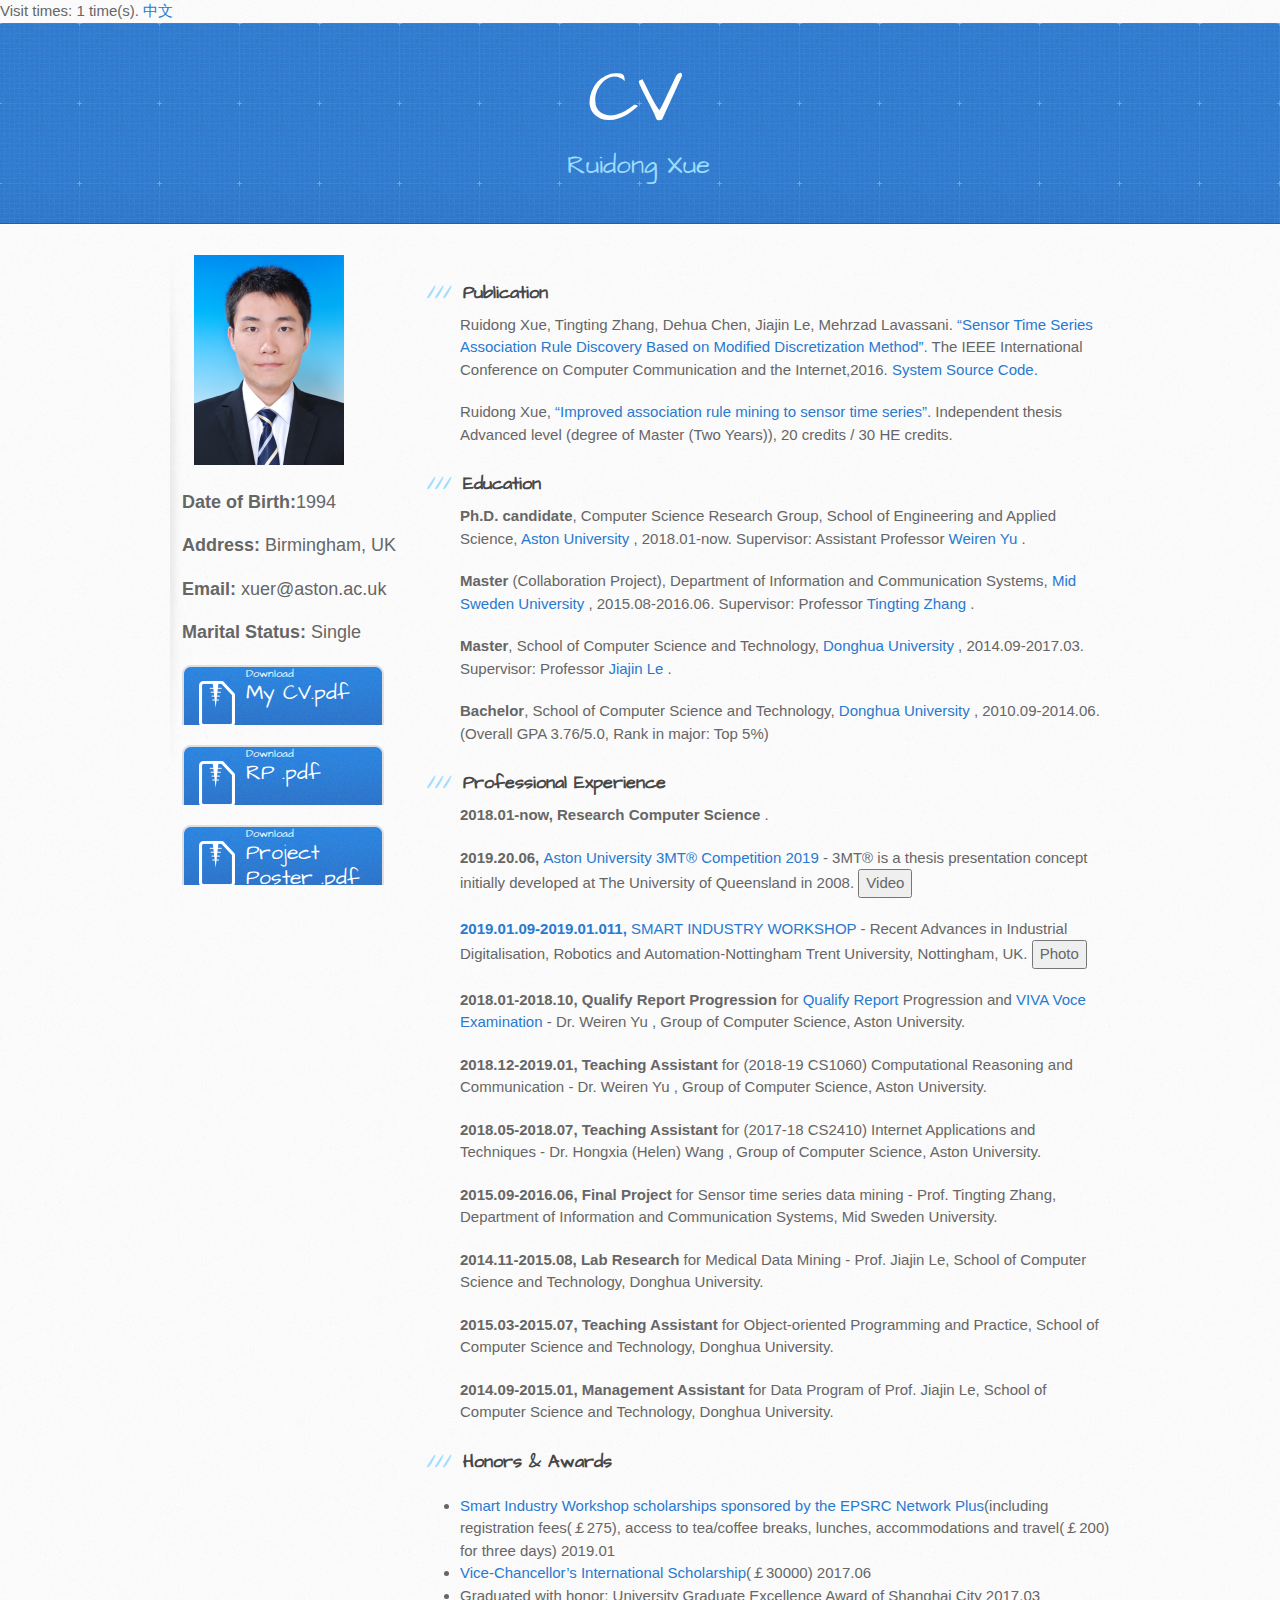
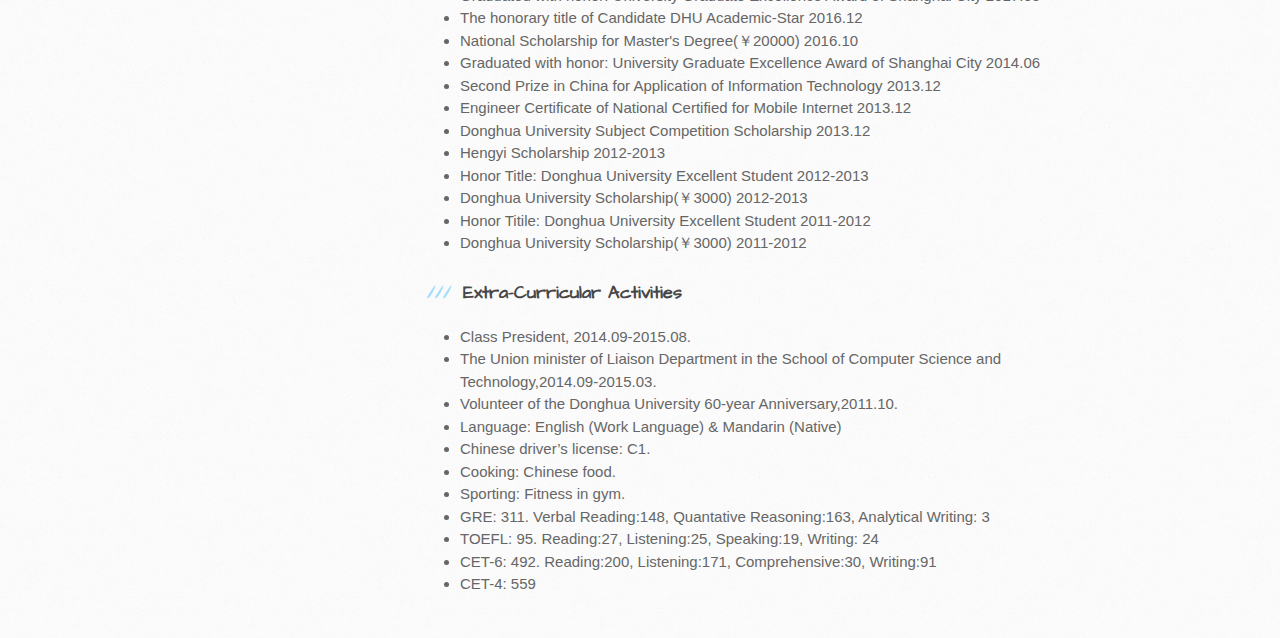
==== index.html @ 1763e983 "debug 3MT video" ====
﻿<!DOCTYPE html>
<html>
<head>
    <!-- Global Site Tag (gtag.js) - Google Analytics -->
    <script async src="https://www.googletagmanager.com/gtag/js?id=UA-127971961-1"></script>
    <script src="https://ajax.googleapis.com/ajax/libs/jquery/3.3.1/jquery.min.js"></script>

    <!--<script>
    $(document).ready(function(){
      $("button").click(function(){
        $("img").toggle(1000);
      });
    });
    </script>-->


    <script type="text/javascript" id="clstr_globe" src="//cdn.clustrmaps.com/globe.js?d=7CEjah7rk0bN7-ol3DjK1krnE-4fGcTrRM-ScFHjw6A"></script>
    <!--<script type="text/javascript" id="clustrmaps" src="//cdn.clustrmaps.com/map_v2.js?d=7CEjah7rk0bN7-ol3DjK1krnE-4fGcTrRM-ScFHjw6A&cl=ffffff&w=a"></script>-->

    <script>
        window.dataLayer = window.dataLayer || [];
        function gtag() { dataLayer.push(arguments); }
        gtag('js', new Date());

        gtag('config', 'UA-127971961-1');
    </script>

    <!-- Google Analytics -->
    <script>
        (function (i, s, o, g, r, a, m) {
            i['GoogleAnalyticsObject'] = r; i[r] = i[r] || function () {
                (i[r].q = i[r].q || []).push(arguments)
            }, i[r].l = 1 * new Date(); a = s.createElement(o),
                m = s.getElementsByTagName(o)[0]; a.async = 1; a.src = g; m.parentNode.insertBefore(a, m)
        })(window, document, 'script', 'https://www.google-analytics.com/analytics.js', 'ga');

        ga('create', 'UA-127971961-1', 'auto');
        ga('send', 'pageview');
    </script>
    <!-- End Google Analytics -->

    <meta charset='utf-8'>
    <meta http-equiv="X-UA-Compatible" content="chrome=1">
    <meta name="viewport"
          content="width=device-width, initial-scale=1, maximum-scale=1">
    <link href='https://fonts.googleapis.com/css?family=Architects+Daughter'
          rel='stylesheet' type='text/css'>
    <link rel="stylesheet" type="text/css" href="stylesheets/stylesheet.css"
          media="screen">
    <link rel="stylesheet" type="text/css"
          href="stylesheets/github-light.css" media="screen">
    <link rel="stylesheet" type="text/css" href="stylesheets/print.css"
          media="print">

    <!--[if lt IE 9]>
        <script src="//html5shiv.googlecode.com/svn/trunk/html5.js"></script>
        <![endif]-->

    <title>Ruidongxue by gite360</title>

</head>


<body>
    <script type="text/javascript">
        if (localStorage.pagecount) { localStorage.pagecount = Number(localStorage.pagecount) + 1; }
        else { localStorage.pagecount = 1; } document.write("Visit times: " + localStorage.pagecount + " time(s).");
    </script>

    <script>
        function myFunction() {
            var x = document.getElementById("myDIV");
            if (x.style.display === "none") {
                x.style.display = "block";
            } else {
                x.style.display = "none";
            }
        }
    </script>

    <script>
        function myFunction1() {
            var x = document.getElementById("myDIV1");
            if (x.style.display === "none") {
                x.style.display = "block";
            } else {
                x.style.display = "none";
            }
        }
    </script>

    <a href="https://gite360.github.io/RuidongXue/cn.html">中文</a>

    <header>
        <div class="inner">
            <h1 align="right">CV&nbsp;</h1>
            <h2 align="right">Ruidong Xue</h2>
            <!-- <a href="https://github.com/gite360/RuidongXue" class="button"><img
                class="img1" src="images/RuidongXue.jpg" art=""></a> -->

        </div>
    </header>

    <div id="content-wrapper">


        <div class="inner clearfix">
            <aside id="sidebar">
                <img class="img1" src="images/Suit170927.jpg" art="">
                <p></p>
                <p></p>
                <p>
                    <b>Date of Birth:</b>1994
                </p>
                <p>
                    <b>Address:</b> Birmingham, UK
                </p>
                <p>
                    <b>Email:</b> xuer@aston.ac.uk
                </p>
                <p>
                    <b>Marital Status:</b> Single
                </p>
                <a href="https://github.com/gite360/RuidongXue/blob/master/images/CV190424.pdf"
                   class="button">
                    <small>Download</small> My CV.pdf
                </a>
                <a href="https://github.com/gite360/RuidongXue/blob/master/images/170428Research Proposal_RuidongXue.pdf"
                   class="button">
                    <small>Download</small> RP .pdf
                </a>
                <a href="https://github.com/gite360/RuidongXue/blob/master/images/Poster_Ruidong Xue6.pdf"
                   class="button">
                    <small>Download</small> Project Poster .pdf
                </a>


                <script type="text/javascript" id="clstr_globe" src="//cdn.clustrmaps.com/globe.js?d=7CEjah7rk0bN7-ol3DjK1krnE-4fGcTrRM-ScFHjw6A"></script>
                <script type="text/javascript" id="clustrmaps" src="//cdn.clustrmaps.com/map_v2.js?d=7CEjah7rk0bN7-ol3DjK1krnE-4fGcTrRM-ScFHjw6A&cl=ffffff&w=a"></script>

            </aside>
            <section id="main-content">
                <h3>
                    <a id="welcome-to-github-pages" class="anchor"
                       href="#welcome-to-github-pages" aria-hidden="true">
                        <span aria-hidden="true" class="octicon octicon-link"></span>
                    </a>Publication
                </h3>

                <p>
                    Ruidong Xue, Tingting Zhang, Dehua Chen, Jiajin Le, Mehrzad
                    Lavassani.<!-- <a href="https://github.com/gite360/RuidongXue/blob/master/images/ICCCI_RuidongXue.pdf"> -->
                    <a href="http://ieeexplore.ieee.org/document/7778907/">
                        “Sensor Time Series Association Rule Discovery Based on Modified
                        Discretization Method”.
                    </a> The IEEE International Conference on
                    Computer Communication and the Internet,2016. <a href="https://github.com/gite360/161005MIUNProject.git">
                        System Source Code.
                    </a>
                </p>

                <p>
                    Ruidong Xue, <!-- <a href="https://github.com/gite360/RuidongXue/blob/master/images/ICCCI_RuidongXue.pdf"> -->
                    <a href="http://miun.diva-portal.org/smash/record.jsf?pid=diva2%3A974561&dswid=5962">
                        “Improved association rule mining to sensor time series”.
                    </a> Independent thesis Advanced level (degree of Master (Two Years)), 20 credits / 30 HE credits.
                </p>

                <h3>
                    <a id="designer-templates" class="anchor"
                       href="#designer-templates" aria-hidden="true">
                        <span aria-hidden="true" class="octicon octicon-link"></span>
                    </a>Education
                </h3>

                <p>
                    <b>Ph.D. candidate</b>,  Computer Science Research Group, School
                    of Engineering and Applied Science, <a href="http://www.aston.ac.uk/">Aston University </a>, 2018.01-now. Supervisor: Assistant Professor<a href="http://www.aston.ac.uk/eas/staff/a-z/dr-weiren-yu/"> Weiren Yu </a>.
                </p>

                <p>
                    <b>Master</b> (Collaboration Project), Department of Information and
                    Communication Systems,<a href="https://www.miun.se/en/"> Mid Sweden University </a>, 2015.08-2016.06. Supervisor: Professor<a href="https://www.miun.se/en/personnel/tingtingzhang/"> Tingting Zhang </a>.
                </p>
                <p>
                    <b>Master</b>, School of Computer Science and Technology, <a href="http://english.dhu.edu.cn/">
                        Donghua
                        University
                    </a>, 2014.09-2017.03. Supervisor: Professor<a href="http://www.dhu.edu.cn/_t1865/e7/c5/c5961a59333/pagem.psp"> Jiajin Le </a>.
                </p>
                <p>
                    <b>Bachelor</b>, School of Computer Science and Technology, <a href="http://english.dhu.edu.cn/">
                        Donghua
                        University
                    </a>, 2010.09-2014.06. (Overall GPA 3.76/5.0, Rank in major:
                    Top 5%)
                </p>

                <h3>
                    <a id="creating-pages-manually" class="anchor"
                       href="#creating-pages-manually" aria-hidden="true">
                        <span aria-hidden="true" class="octicon octicon-link"></span>
                    </a>Professional
                    Experience
                </h3>

                <p>
                    <b>2018.01-now, Research Computer Science</b> .
                    <!--<li>&nbsp;&nbsp;&nbsp;&nbsp;Temporal association rule mining to
                    time series.</li>  -->
                </p>

                <p>
                    <b>2019.20.06, <a href="https://www2.aston.ac.uk/study/postgraduate/research-programmes/three-minute-thesis/index">Aston University 3MT® Competition 2019</a></b> - 3MT® is a thesis presentation concept initially developed at The University of Queensland in 2008. <button onclick="myFunction1()">Video</button>
                    <div id="myDIV1" , style="display:none;">
                        <a href=https://youtu.be/5wL4O994VR0">
                    </div>
                    <!-- <li>&nbsp;&nbsp;&nbsp;&nbsp;Data mining to the examination and
                    diagnostic testing data.</li> -->
                </p>

                <p>
                    <b>2019.01.09-2019.01.011, <a href="http://smartindustry4.uk/">SMART INDUSTRY WORKSHOP</a></b> - Recent Advances in Industrial Digitalisation, Robotics and Automation-Nottingham Trent University, Nottingham, UK. <button onclick="myFunction()">Photo</button>
                    <div id="myDIV" , style="display:none;">
                        <img id="SmartIndustry" src="images/Workshop190109.jpg" alt="None picture">
                        <img id="Trent" src="images/Trent.jpg" alt="None picture">
                    </div>
                    <!-- <li>&nbsp;&nbsp;&nbsp;&nbsp;Data mining to the examination and
                    diagnostic testing data.</li> -->
                </p>

                <p>
                    <b>2018.01-2018.10, Qualify Report Progression</b> for <a href="https://github.com/gite360/RuidongXue/blob/master/images/180706LiteratureReview.pdf">Qualify Report</a> Progression and <a href="https://github.com/gite360/RuidongXue/blob/master/images/181016QR.pdf">VIVA Voce Examination</a> - Dr. Weiren Yu
                    , Group of Computer Science, Aston University.
                    <!-- <li>&nbsp;&nbsp;&nbsp;&nbsp;Data mining to the examination and
                    diagnostic testing data.</li> -->
                </p>

                <p>
                    <b>2018.12-2019.01, Teaching Assistant</b> for (2018-19 CS1060) Computational Reasoning and Communication - Dr. Weiren Yu
                    , Group of Computer Science, Aston University.
                    <!-- <li>&nbsp;&nbsp;&nbsp;&nbsp;Data mining to the examination and
                    diagnostic testing data.</li> -->
                </p>

                <p>
                    <b>2018.05-2018.07, Teaching Assistant</b> for (2017-18 CS2410) Internet Applications and Techniques - Dr. Hongxia (Helen) Wang
                    , Group of Computer Science, Aston University.
                    <!-- <li>&nbsp;&nbsp;&nbsp;&nbsp;Data mining to the examination and
                    diagnostic testing data.</li> -->
                </p>


                <p>
                    <b>2015.09-2016.06, Final Project</b> for Sensor time series data
                    mining - Prof. Tingting Zhang, Department of Information and
                    Communication Systems, Mid Sweden University.
                    <!--<li>&nbsp;&nbsp;&nbsp;&nbsp;Temporal association rule mining to
                    time series.</li>  -->
                </p>

                <p>
                    <b>2014.11-2015.08, Lab Research</b> for Medical Data Mining - Prof.
                    Jiajin Le, School of Computer Science and Technology, Donghua
                    University.
                    <!-- <li>&nbsp;&nbsp;&nbsp;&nbsp;Data mining to the examination and
                    diagnostic testing data.</li> -->
                </p>

                <p>
                    <b>2015.03-2015.07, Teaching Assistant</b> for Object-oriented
                    Programming and Practice, School of Computer Science and
                    Technology, Donghua University.
                    <!--<li>&nbsp;&nbsp;&nbsp;&nbsp;Grade assignments and exams.</li>
                    <li>&nbsp;&nbsp;&nbsp;&nbsp;Help undergraduate finish the
                        experiment.</li>  -->
                </p>
                <p>
                    <b>2014.09-2015.01, Management Assistant</b> for Data Program of
                    Prof. Jiajin Le, School of Computer Science and Technology, Donghua
                    University.
                    <!--<li>&nbsp;&nbsp;&nbsp;&nbsp;Manage the servers of the every
                    laboratory.</li>  -->
                </p>
                <h3>
                    <a id="authors-and-contributors" class="anchor"
                       href="#authors-and-contributors" aria-hidden="true">
                        <span aria-hidden="true" class="octicon octicon-link"></span>
                    </a>Honors &
                    Awards
                </h3>
                <p>
                    <li> <a href="http://smartindustry4.uk/?page_id=325/">Smart Industry Workshop scholarships sponsored by the EPSRC Network Plus</a>(including registration fees(￡275), access to tea/coffee breaks, lunches,  accommodations and travel(￡200) for three days)&nbsp;2019.01</li>
                    <li> <a href="http://www.aston.ac.uk/scholarships/phd-studentships-and-scholarships/anniversary-prize-researchers/">Vice-Chancellor’s International Scholarship</a>(￡30000)&nbsp;2017.06</li>
                    <li>Graduated with honor: University Graduate Excellence Award of Shanghai City 2017.03</li>
                    <li>
                        The honorary title of Candidate DHU
                        Academic-Star&nbsp;2016.12
                    </li>
                    <li>
                        National Scholarship for Master's
                        Degree(￥20000)&nbsp;2016.10
                    </li>
                    <li>Graduated with honor: University Graduate Excellence Award of Shanghai City 2014.06</li>
                    <li>
                        Second Prize in China for Application of Information
                        Technology 2013.12
                    </li>
                    <li>
                        Engineer Certificate of National Certified for Mobile
                        Internet&nbsp;2013.12
                    </li>
                    <li>
                        Donghua University Subject Competition
                        Scholarship&nbsp;2013.12
                    </li>
                    <li>
                        Hengyi
                        Scholarship&nbsp;2012-2013
                    </li>
                    <li>
                        Honor Title: Donghua University Excellent
                        Student&nbsp;2012-2013
                    </li>
                    <li>
                        Donghua University
                        Scholarship(￥3000)&nbsp;2012-2013
                    </li>
                    <li>
                        Honor Titile: Donghua University Excellent
                        Student&nbsp;2011-2012
                    </li>
                    <li>
                        Donghua University
                        Scholarship(￥3000)&nbsp;2011-2012
                    </li>
                </p>
                <h3>
                    <a id="authors-and-contributors" class="anchor"
                       href="#authors-and-contributors" aria-hidden="true">
                        <span aria-hidden="true" class="octicon octicon-link"></span>
                    </a>Extra-Curricular
                    Activities
                </h3>
                <p>
                    <li>Class President, 2014.09-2015.08.</li>
                    <li>
                        The Union minister of Liaison Department in the School of
                        Computer Science and Technology,2014.09-2015.03.
                    </li>
                    <li>
                        Volunteer of the Donghua University 60-year
                        Anniversary,2011.10.
                    </li>
                    <li>Language: English (Work Language) & Mandarin (Native)</li>
                    <li>Chinese driver’s license: C1.</li>
                    <li>Cooking: Chinese food.</li>
                    <li>Sporting: Fitness in gym.</li>
                    <li>GRE: 311. Verbal Reading:148, Quantative Reasoning:163, Analytical Writing: 3</li>
                    <li>TOEFL: 95. Reading:27, Listening:25, Speaking:19, Writing: 24</li>
                    <li>CET-6: 492. Reading:200, Listening:171, Comprehensive:30, Writing:91</li>
                    <li>CET-4: 559</li>
                </p>
            </section>


        </div>
    </div>


</body>
</html>
---- stylesheets/stylesheet.css ----
/*! normalize.css v3.0.2 | MIT License | git.io/normalize */

/**
 * 1. Set default font family to sans-serif.
 * 2. Prevent iOS text size adjust after orientation change, without disabling
 *    user zoom.
 */
html {
	font-family: sans-serif; /* 1 */
	-webkit-text-size-adjust: 100%; /* 2 */
	-ms-text-size-adjust: 100%; /* 2 */
}

/**
 * Remove default margin.
 */
body {
	margin: 0;
}

/* HTML5 display definitions
   ========================================================================== */

/**
 * Correct `block` display not defined for any HTML5 element in IE 8/9.
 * Correct `block` display not defined for `details` or `summary` in IE 10/11
 * and Firefox.
 * Correct `block` display not defined for `main` in IE 11.
 */
article, aside, details, figcaption, figure, footer, header, hgroup,
	main, menu, nav, section, summary {
	display: block;
}

/**
 * 1. Correct `inline-block` display not defined in IE 8/9.
 * 2. Normalize vertical alignment of `progress` in Chrome, Firefox, and Opera.
 */
audio, canvas, progress, video {
	display: inline-block; /* 1 */
	vertical-align: baseline; /* 2 */
}

/**
 * Prevent modern browsers from displaying `audio` without controls.
 * Remove excess height in iOS 5 devices.
 */
audio:not ([controls] ){
	display: none;
	height: 0;
}

/**
 * Address `[hidden]` styling not present in IE 8/9/10.
 * Hide the `template` element in IE 8/9/11, Safari, and Firefox < 22.
 */
[hidden], template {
	display: none;
}

/* Links
   ========================================================================== */

/**
 * Remove the gray background color from active links in IE 10.
 */
a {
	background-color: transparent;
}

/**
 * Improve readability when focused and also mouse hovered in all browsers.
 */
a:active, a:hover {
	outline: 0;
}

/* Text-level semantics
   ========================================================================== */

/**
 * Address styling not present in IE 8/9/10/11, Safari, and Chrome.
 */
abbr[title] {
	border-bottom: 1px dotted;
}

/**
 * Address style set to `bolder` in Firefox 4+, Safari, and Chrome.
 */
b, strong {
	font-weight: bold;
}

/**
 * Address styling not present in Safari and Chrome.
 */
dfn {
	font-style: italic;
}

/**
 * Address variable `h1` font-size and margin within `section` and `article`
 * contexts in Firefox 4+, Safari, and Chrome.
 */
h1 {
	margin: 0.67em 0;
	font-size: 2em;
}

/**
 * Address styling not present in IE 8/9.
 */
mark {
	color: #000;
	background: #ff0;
}

/**
 * Address inconsistent and variable font size in all browsers.
 */
small {
	font-size: 80%;
}

/**
 * Prevent `sub` and `sup` affecting `line-height` in all browsers.
 */
sub, sup {
	position: relative;
	font-size: 75%;
	line-height: 0;
	vertical-align: baseline;
}

sup {
	top: -0.5em;
}

sub {
	bottom: -0.25em;
}

/* Embedded content
   ========================================================================== */

/**
 * Remove border when inside `a` element in IE 8/9/10.
 */
img {
	border: 0;
}

/**
 * Correct overflow not hidden in IE 9/10/11.
 */
svg:not(:root)
{
	overflow:hidden;
}

/* Grouping content
   ========================================================================== */

/**
 * Address margin not present in IE 8/9 and Safari.
 */
figure {
	margin: 1em 40px;
}

/**
 * Address differences between Firefox and other browsers.
 */
hr {
	height: 0;
	-moz-box-sizing: content-box;
	box-sizing: content-box;
}

/**
 * Contain overflow in all browsers.
 */
pre {
	overflow: auto;
}

/**
 * Address odd `em`-unit font size rendering in all browsers.
 */
code, kbd, pre, samp {
	font-family: monospace, monospace;
	font-size: 1em;
}

/* Forms
   ========================================================================== */

/**
 * Known limitation: by default, Chrome and Safari on OS X allow very limited
 * styling of `select`, unless a `border` property is set.
 */

/**
 * 1. Correct color not being inherited.
 *    Known issue: affects color of disabled elements.
 * 2. Correct font properties not being inherited.
 * 3. Address margins set differently in Firefox 4+, Safari, and Chrome.
 */
button, input, optgroup, select, textarea {
	margin: 0; /* 3 */
	font: inherit; /* 2 */
	color: inherit; /* 1 */
}

/**
 * Address `overflow` set to `hidden` in IE 8/9/10/11.
 */
button {
	overflow: visible;
}

/**
 * Address inconsistent `text-transform` inheritance for `button` and `select`.
 * All other form control elements do not inherit `text-transform` values.
 * Correct `button` style inheritance in Firefox, IE 8/9/10/11, and Opera.
 * Correct `select` style inheritance in Firefox.
 */
button, select {
	text-transform: none;
}

/**
 * 1. Avoid the WebKit bug in Android 4.0.* where (2) destroys native `audio`
 *    and `video` controls.
 * 2. Correct inability to style clickable `input` types in iOS.
 * 3. Improve usability and consistency of cursor style between image-type
 *    `input` and others.
 */
button, html input[type="button"], /* 1 */ input[type="reset"], input[type="submit"]
	{
	-webkit-appearance: button; /* 2 */
	cursor: pointer; /* 3 */
}

/**
 * Re-set default cursor for disabled elements.
 */
button[disabled], html input[disabled] {
	cursor: default;
}

/**
 * Remove inner padding and border in Firefox 4+.
 */
button::-moz-focus-inner, input::-moz-focus-inner {
	padding: 0;
	border: 0;
}

/**
 * Address Firefox 4+ setting `line-height` on `input` using `!important` in
 * the UA stylesheet.
 */
input {
	line-height: normal;
}

/**
 * It's recommended that you don't attempt to style these elements.
 * Firefox's implementation doesn't respect box-sizing, padding, or width.
 *
 * 1. Address box sizing set to `content-box` in IE 8/9/10.
 * 2. Remove excess padding in IE 8/9/10.
 */
input[type="checkbox"], input[type="radio"] {
	box-sizing: border-box; /* 1 */
	padding: 0; /* 2 */
}

/**
 * Fix the cursor style for Chrome's increment/decrement buttons. For certain
 * `font-size` values of the `input`, it causes the cursor style of the
 * decrement button to change from `default` to `text`.
 */
input[type="number"]::-webkit-inner-spin-button, input[type="number"]::-webkit-outer-spin-button
	{
	height: auto;
}

/**
 * 1. Address `appearance` set to `searchfield` in Safari and Chrome.
 * 2. Address `box-sizing` set to `border-box` in Safari and Chrome
 *    (include `-moz` to future-proof).
 */
input[type="search"] {
	-webkit-box-sizing: content-box; /* 2 */
	-moz-box-sizing: content-box;
	box-sizing: content-box;
	-webkit-appearance: textfield; /* 1 */
}

/**
 * Remove inner padding and search cancel button in Safari and Chrome on OS X.
 * Safari (but not Chrome) clips the cancel button when the search input has
 * padding (and `textfield` appearance).
 */
input[type="search"]::-webkit-search-cancel-button, input[type="search"]::-webkit-search-decoration
	{
	-webkit-appearance: none;
}

/**
 * Define consistent border, margin, and padding.
 */
fieldset {
	padding: 0.35em 0.625em 0.75em;
	margin: 0 2px;
	border: 1px solid #c0c0c0;
}

/**
 * 1. Correct `color` not being inherited in IE 8/9/10/11.
 * 2. Remove padding so people aren't caught out if they zero out fieldsets.
 */
legend {
	padding: 0; /* 2 */
	border: 0; /* 1 */
}

/**
 * Remove default vertical scrollbar in IE 8/9/10/11.
 */
textarea {
	overflow: auto;
}

/**
 * Don't inherit the `font-weight` (applied by a rule above).
 * NOTE: the default cannot safely be changed in Chrome and Safari on OS X.
 */
optgroup {
	font-weight: bold;
}

/* Tables
   ========================================================================== */

/**
 * Remove most spacing between table cells.
 */
table {
	border-spacing: 0;
	border-collapse: collapse;
}

td, th {
	padding: 0;
}

/* LAYOUT STYLES */
body {
	font-family: 'Helvetica Neue', Helvetica, Arial, serif;
	font-size: 15px;
	font-weight: 400;
	line-height: 1.5;
	color: #666;
	background: #fafafa url(../images/body-bg.jpg) 0 0 repeat;
}

p {
	margin-top: 0;
}

a {
	color: #2879d0;
}

a:hover {
	color: #2268b2;
}

header {
	padding-top: 40px;
	padding-bottom: 40px;
	font-family: 'Architects Daughter', 'Helvetica Neue', Helvetica, Arial,
		serif;
	background: #2e7bcf url(../images/header-bg.jpg) 0 0 repeat-x;
	border-bottom: solid 1px #275da1;
}

header h1 {
	width: 540px;
	margin-top: 0;
	margin-bottom: 0.2em;
	font-size: 72px;
	font-weight: normal;
	line-height: 1;
	color: #fff;
	letter-spacing: -1px;
}

header h2 {
	width: 540px;
	margin-top: 0;
	margin-bottom: 0;
	font-size: 26px;
	font-weight: normal;
	line-height: 1.3;
	color: #9ddcff;
	letter-spacing: 0;
}

.inner {
	position: relative;
	width: 940px;
	margin: 0 auto;
	
}

.img1 {
	position: aboslute;
	width: 150px;
	length: 220px;
	padding-left: 12px;
}

#content-wrapper {
	padding-top: 30px;
	border-top: solid 1px #fff;
}

#main-content {
	float: right;
	width: 650px;
}

#main-content img {
	max-width: 100%;
}

aside#sidebar {
	float: left;
	width: 220px;
	min-height: 504px;
	padding-left: 12px;
	font-size: 18px;
	line-height: 1.3;
	background: transparent url(../images/sidebar-bg.jpg) 0 0 no-repeat;
}

aside#sidebar p.repo-owner, aside#sidebar p.repo-owner a {
	font-weight: bold;
}

#downloads {
	margin-bottom: 40px;
}

a.button {
	width: 134px;
	height: 58px;
	padding-top: 2px;
	padding-left: 8px;
	font-family: 'Architects Daughter', 'Helvetica Neue', Helvetica, Arial,
		serif;
	font-size: 23px;
	line-height: 1.2;
	color: #fff;
}

a.button small {
	display: block;
	font-size: 11px;
}

header a.button {
	position: absolute;
	top: 0;
	right: 0;
	background: transparent url(../images/github-button0.png) 0 0 no-repeat;
}

aside a.button {
	display: block;
	width: 138px;
	padding-left: 64px;
	margin-bottom: 20px;
	font-size: 21px;
	background: transparent url(../images/download-button.png) 0 0 no-repeat;
}

code, pre {
	margin-bottom: 30px;
	font-family: Monaco, "Bitstream Vera Sans Mono", "Lucida Console",
		Terminal, monospace;
	font-size: 13px;
	color: #222;
}

code {
	padding: 0 3px;
	background-color: #f2f8fc;
	border: solid 1px #dbe7f3;
}

pre {
	padding: 20px;
	overflow: auto;
	text-shadow: none;
	background: #fff;
	border: solid 1px #f2f2f2;
}

pre code {
	padding: 0;
	color: #2879d0;
	background-color: #fff;
	border: none;
}

ul, ol, dl {
	margin-bottom: 20px;
}

/* COMMON STYLES */
hr {
	height: 0;
	margin-top: 1em;
	margin-bottom: 1em;
	border: 0;
	border-top: solid 1px #ddd;
}

table {
	width: 100%;
	border: 1px solid #ebebeb;
}

th {
	font-weight: 500;
}

td {
	font-weight: 300;
	text-align: center;
	border: 1px solid #ebebeb;
}

form {
	padding: 20px;
	background: #f2f2f2;
}

/* GENERAL ELEMENT TYPE STYLES */
#main-content h1 {
	margin-top: 0;
	margin-bottom: 0;
	font-family: 'Architects Daughter', 'Helvetica Neue', Helvetica, Arial,
		serif;
	font-size: 2.8em;
	font-weight: normal;
	color: #474747;
	text-indent: 6px;
	letter-spacing: -1px;
}

#main-content h1:before {
	padding-right: 0.3em;
	margin-left: -0.9em;
	color: #9ddcff;
	content: "/";
}

#main-content h2 {
	margin-bottom: 8px;
	font-family: 'Architects Daughter', 'Helvetica Neue', Helvetica, Arial,
		serif;
	font-size: 22px;
	font-weight: bold;
	color: #474747;
	text-indent: 4px;
}

#main-content h2:before {
	padding-right: 0.3em;
	margin-left: -1.5em;
	content: "//";
	color: #9ddcff;
}

#main-content h3 {
	margin-top: 24px;
	margin-bottom: 8px;
	font-family: 'Architects Daughter', 'Helvetica Neue', Helvetica, Arial,
		serif;
	font-size: 18px;
	font-weight: bold;
	color: #474747;
	text-indent: 3px;
}

#main-content h3:before {
	padding-right: 0.3em;
	margin-left: -2em;
	content: "///";
	color: #9ddcff;
}

#main-content h4 {
	margin-bottom: 8px;
	font-family: 'Architects Daughter', 'Helvetica Neue', Helvetica, Arial,
		serif;
	font-size: 15px;
	font-weight: bold;
	color: #474747;
	text-indent: 3px;
}

h4:before {
	padding-right: 0.3em;
	margin-left: -2.8em;
	content: "////";
	color: #9ddcff;
}

#main-content h5 {
	margin-bottom: 8px;
	font-family: 'Architects Daughter', 'Helvetica Neue', Helvetica, Arial,
		serif;
	font-size: 14px;
	color: #474747;
	text-indent: 3px;
}

h5:before {
	padding-right: 0.3em;
	margin-left: -3.2em;
	content: "/////";
	color: #9ddcff;
}

#main-content h6 {
	margin-bottom: 8px;
	font-family: 'Architects Daughter', 'Helvetica Neue', Helvetica, Arial,
		serif;
	font-size: .8em;
	color: #474747;
	text-indent: 3px;
}

h6:before {
	padding-right: 0.3em;
	margin-left: -3.7em;
	content: "//////";
	color: #9ddcff;
}

p {
	margin-bottom: 20px;
}

a {
	text-decoration: none;
}

p a {
	font-weight: 400;
}

blockquote {
	padding: 0 0 0 30px;
	margin-bottom: 20px;
	font-size: 1.6em;
	border-left: 10px solid #e9e9e9;
}

ul {
	list-style-position: inside;
	list-style: disc;
	padding-left: 20px;
}

ol {
	list-style-position: inside;
	list-style: decimal;
	padding-left: 3px;
}

dl dd {
	font-style: italic;
	font-weight: 100;
}

footer {
	padding-top: 20px;
	padding-bottom: 30px;
	margin-top: 40px;
	font-size: 13px;
	color: #aaa;
	background: transparent url('../images/hr.png') 0 0 no-repeat;
}

footer a {
	color: #666;
}

footer a:hover {
	color: #444;
}

/* MISC */
.clearfix:after {
	display: block;
	height: 0;
	clear: both;
	visibility: hidden;
	content: '.';
}

.clearfix {
	display: inline-block;
}

* html .clearfix {
	height: 1%;
}

.clearfix {
	display: block;
}

/* #Media Queries
================================================== */

/* Smaller than standard 960 (devices and browsers) */
@media only screen and (max-width: 959px) {
}

/* Tablet Portrait size to standard 960 (devices and browsers) */
@media only screen and (min-width: 768px) and (max-width: 959px) {
	.inner {
		width: 740px;
	}
	header h1, header h2 {
		width: 340px;
	}
	header h1 {
		font-size: 60px;
	}
	header h2 {
		font-size: 30px;
	}
	#main-content {
		width: 490px;
	}
	#main-content h1:before, #main-content h2:before, #main-content h3:before,
		#main-content h4:before, #main-content h5:before, #main-content h6:before
		{
		padding-right: 0;
		margin-left: 0;
		content: none;
	}
}

/* All Mobile Sizes (devices and browser) */
@media only screen and (max-width: 767px) {
	.inner {
		width: 93%;
	}
	header {
		padding: 20px 0;
	}
	header .inner {
		position: relative;
	}
	header h1, header h2 {
		width: 100%;
	}
	header h1 {
		font-size: 48px;
	}
	header h2 {
		font-size: 24px;
	}
	header a.button {
		position: relative;
		display: inline-block;
		width: auto;
		height: auto;
		padding: 5px 10px;
		margin-top: 15px;
		font-size: 13px;
		line-height: 1;
		color: #2879d0;
		text-align: center;
		background-color: #9ddcff;
		background-image: none;
		border-radius: 5px;
		-moz-border-radius: 5px;
		-webkit-border-radius: 5px;
	}
	header a.button small {
		display: inline;
		font-size: 13px;
	}
	#main-content, aside#sidebar {
		float: none;
		width: 100% ! important;
	}
	aside#sidebar {
		min-height: 0;
		padding: 20px 0;
		margin-top: 20px;
		background-image: none;
		border-top: solid 1px #ddd;
	}
	aside#sidebar a.button {
		display: none;
	}
	#main-content h1:before, #main-content h2:before, #main-content h3:before,
		#main-content h4:before, #main-content h5:before, #main-content h6:before
		{
		padding-right: 0;
		margin-left: 0;
		content: none;
	}
}

/* Mobile Landscape Size to Tablet Portrait (devices and browsers) */
@media only screen and (min-width: 480px) and (max-width: 767px) {
}

/* Mobile Portrait Size to Mobile Landscape Size (devices and browsers) */
@media only screen and (max-width: 479px) {
}
---- stylesheets/github-light.css ----
/*
The MIT License (MIT)

Copyright (c) 2016 GitHub, Inc.

Permission is hereby granted, free of charge, to any person obtaining a copy
of this software and associated documentation files (the "Software"), to deal
in the Software without restriction, including without limitation the rights
to use, copy, modify, merge, publish, distribute, sublicense, and/or sell
copies of the Software, and to permit persons to whom the Software is
furnished to do so, subject to the following conditions:

The above copyright notice and this permission notice shall be included in all
copies or substantial portions of the Software.

THE SOFTWARE IS PROVIDED "AS IS", WITHOUT WARRANTY OF ANY KIND, EXPRESS OR
IMPLIED, INCLUDING BUT NOT LIMITED TO THE WARRANTIES OF MERCHANTABILITY,
FITNESS FOR A PARTICULAR PURPOSE AND NONINFRINGEMENT. IN NO EVENT SHALL THE
AUTHORS OR COPYRIGHT HOLDERS BE LIABLE FOR ANY CLAIM, DAMAGES OR OTHER
LIABILITY, WHETHER IN AN ACTION OF CONTRACT, TORT OR OTHERWISE, ARISING FROM,
OUT OF OR IN CONNECTION WITH THE SOFTWARE OR THE USE OR OTHER DEALINGS IN THE
SOFTWARE.

*/

.pl-c /* comment */ {
  color: #969896;
}

.pl-c1 /* constant, variable.other.constant, support, meta.property-name, support.constant, support.variable, meta.module-reference, markup.raw, meta.diff.header */,
.pl-s .pl-v /* string variable */ {
  color: #0086b3;
}

.pl-e /* entity */,
.pl-en /* entity.name */ {
  color: #795da3;
}

.pl-smi /* variable.parameter.function, storage.modifier.package, storage.modifier.import, storage.type.java, variable.other */,
.pl-s .pl-s1 /* string source */ {
  color: #333;
}

.pl-ent /* entity.name.tag */ {
  color: #63a35c;
}

.pl-k /* keyword, storage, storage.type */ {
  color: #a71d5d;
}

.pl-s /* string */,
.pl-pds /* punctuation.definition.string, string.regexp.character-class */,
.pl-s .pl-pse .pl-s1 /* string punctuation.section.embedded source */,
.pl-sr /* string.regexp */,
.pl-sr .pl-cce /* string.regexp constant.character.escape */,
.pl-sr .pl-sre /* string.regexp source.ruby.embedded */,
.pl-sr .pl-sra /* string.regexp string.regexp.arbitrary-repitition */ {
  color: #183691;
}

.pl-v /* variable */ {
  color: #ed6a43;
}

.pl-id /* invalid.deprecated */ {
  color: #b52a1d;
}

.pl-ii /* invalid.illegal */ {
  color: #f8f8f8;
  background-color: #b52a1d;
}

.pl-sr .pl-cce /* string.regexp constant.character.escape */ {
  font-weight: bold;
  color: #63a35c;
}

.pl-ml /* markup.list */ {
  color: #693a17;
}

.pl-mh /* markup.heading */,
.pl-mh .pl-en /* markup.heading entity.name */,
.pl-ms /* meta.separator */ {
  font-weight: bold;
  color: #1d3e81;
}

.pl-mq /* markup.quote */ {
  color: #008080;
}

.pl-mi /* markup.italic */ {
  font-style: italic;
  color: #333;
}

.pl-mb /* markup.bold */ {
  font-weight: bold;
  color: #333;
}

.pl-md /* markup.deleted, meta.diff.header.from-file */ {
  color: #bd2c00;
  background-color: #ffecec;
}

.pl-mi1 /* markup.inserted, meta.diff.header.to-file */ {
  color: #55a532;
  background-color: #eaffea;
}

.pl-mdr /* meta.diff.range */ {
  font-weight: bold;
  color: #795da3;
}

.pl-mo /* meta.output */ {
  color: #1d3e81;
}
---- stylesheets/print.css ----
html, body, div, span, applet, object, iframe,
h1, h2, h3, h4, h5, h6, p, blockquote, pre,
a, abbr, acronym, address, big, cite, code,
del, dfn, em, img, ins, kbd, q, s, samp,
small, strike, strong, sub, sup, tt, var,
b, u, i, center,
dl, dt, dd, ol, ul, li,
fieldset, form, label, legend,
table, caption, tbody, tfoot, thead, tr, th, td,
article, aside, canvas, details, embed,
figure, figcaption, footer, header, hgroup,
menu, nav, output, ruby, section, summary,
time, mark, audio, video {
  padding: 0;
  margin: 0;
  font: inherit;
  font-size: 100%;
  vertical-align: baseline;
  border: 0;
}
/* HTML5 display-role reset for older browsers */
article, aside, details, figcaption, figure,
footer, header, hgroup, menu, nav, section {
  display: block;
}
body {
  line-height: 1;
}
ol, ul {
  list-style: none;
}
blockquote, q {
  quotes: none;
}
blockquote:before, blockquote:after,
q:before, q:after {
  content: '';
  content: none;
}
table {
  border-spacing: 0;
  border-collapse: collapse;
}
body {
  font-family: 'Helvetica Neue', Helvetica, Arial, serif;
  font-size: 13px;
  line-height: 1.5;
  color: #000;
}

a {
  font-weight: bold;
  color: #d5000d;
}

header {
  padding-top: 35px;
  padding-bottom: 10px;
}

header h1 {
  font-size: 48px;
  font-weight: bold;
  line-height: 1.2;
  color: #303030;
  letter-spacing: -1px;
}

header h2 {
  font-size: 24px;
  font-weight: normal;
  line-height: 1.3;
  color: #aaa;
  letter-spacing: -1px;
}
#downloads {
  display: none;
}
#main_content {
  padding-top: 20px;
}

code, pre {
  margin-bottom: 30px;
  font-family: Monaco, "Bitstream Vera Sans Mono", "Lucida Console", Terminal;
  font-size: 12px;
  color: #222;
}

code {
  padding: 0 3px;
}

pre {
  padding: 20px;
  overflow: auto;
  border: solid 1px #ddd;
}
pre code {
  padding: 0;
}

ul, ol, dl {
  margin-bottom: 20px;
}


/* COMMON STYLES */

table {
  width: 100%;
  border: 1px solid #ebebeb;
}

th {
  font-weight: 500;
}

td {
  font-weight: 300;
  text-align: center;
  border: 1px solid #ebebeb;
}

form {
  padding: 20px;
  background: #f2f2f2;

}


/* GENERAL ELEMENT TYPE STYLES */

h1 {
  font-size: 2.8em;
}

h2 {
  margin-bottom: 8px;
  font-size: 22px;
  font-weight: bold;
  color: #303030;
}

h3 {
  margin-bottom: 8px;
  font-size: 18px;
  font-weight: bold;
  color: #d5000d;
}

h4 {
  font-size: 16px;
  font-weight: bold;
  color: #303030;
}

h5 {
  font-size: 1em;
  color: #303030;
}

h6 {
  font-size: .8em;
  color: #303030;
}

p {
  margin-bottom: 20px;
  font-weight: 300;
}

a {
  text-decoration: none;
}

p a {
  font-weight: 400;
}

blockquote {
  padding: 0 0 0 30px;
  margin-bottom: 20px;
  font-size: 1.6em;
  border-left: 10px solid #e9e9e9;
}

ul li {
  padding-left: 20px;
  list-style-position: inside;
  list-style: disc;
}

ol li {
  padding-left: 3px;
  list-style-position: inside;
  list-style: decimal;
}

dl dd {
  font-style: italic;
  font-weight: 100;
}

footer {
  padding-top: 20px;
  padding-bottom: 30px;
  margin-top: 40px;
  font-size: 13px;
  color: #aaa;
}

footer a {
  color: #666;
}

/* MISC */
.clearfix:after {
  display: block;
  height: 0;
  clear: both;
  visibility: hidden;
  content: '.';
}

.clearfix {display: inline-block;}
* html .clearfix {height: 1%;}
.clearfix {display: block;}
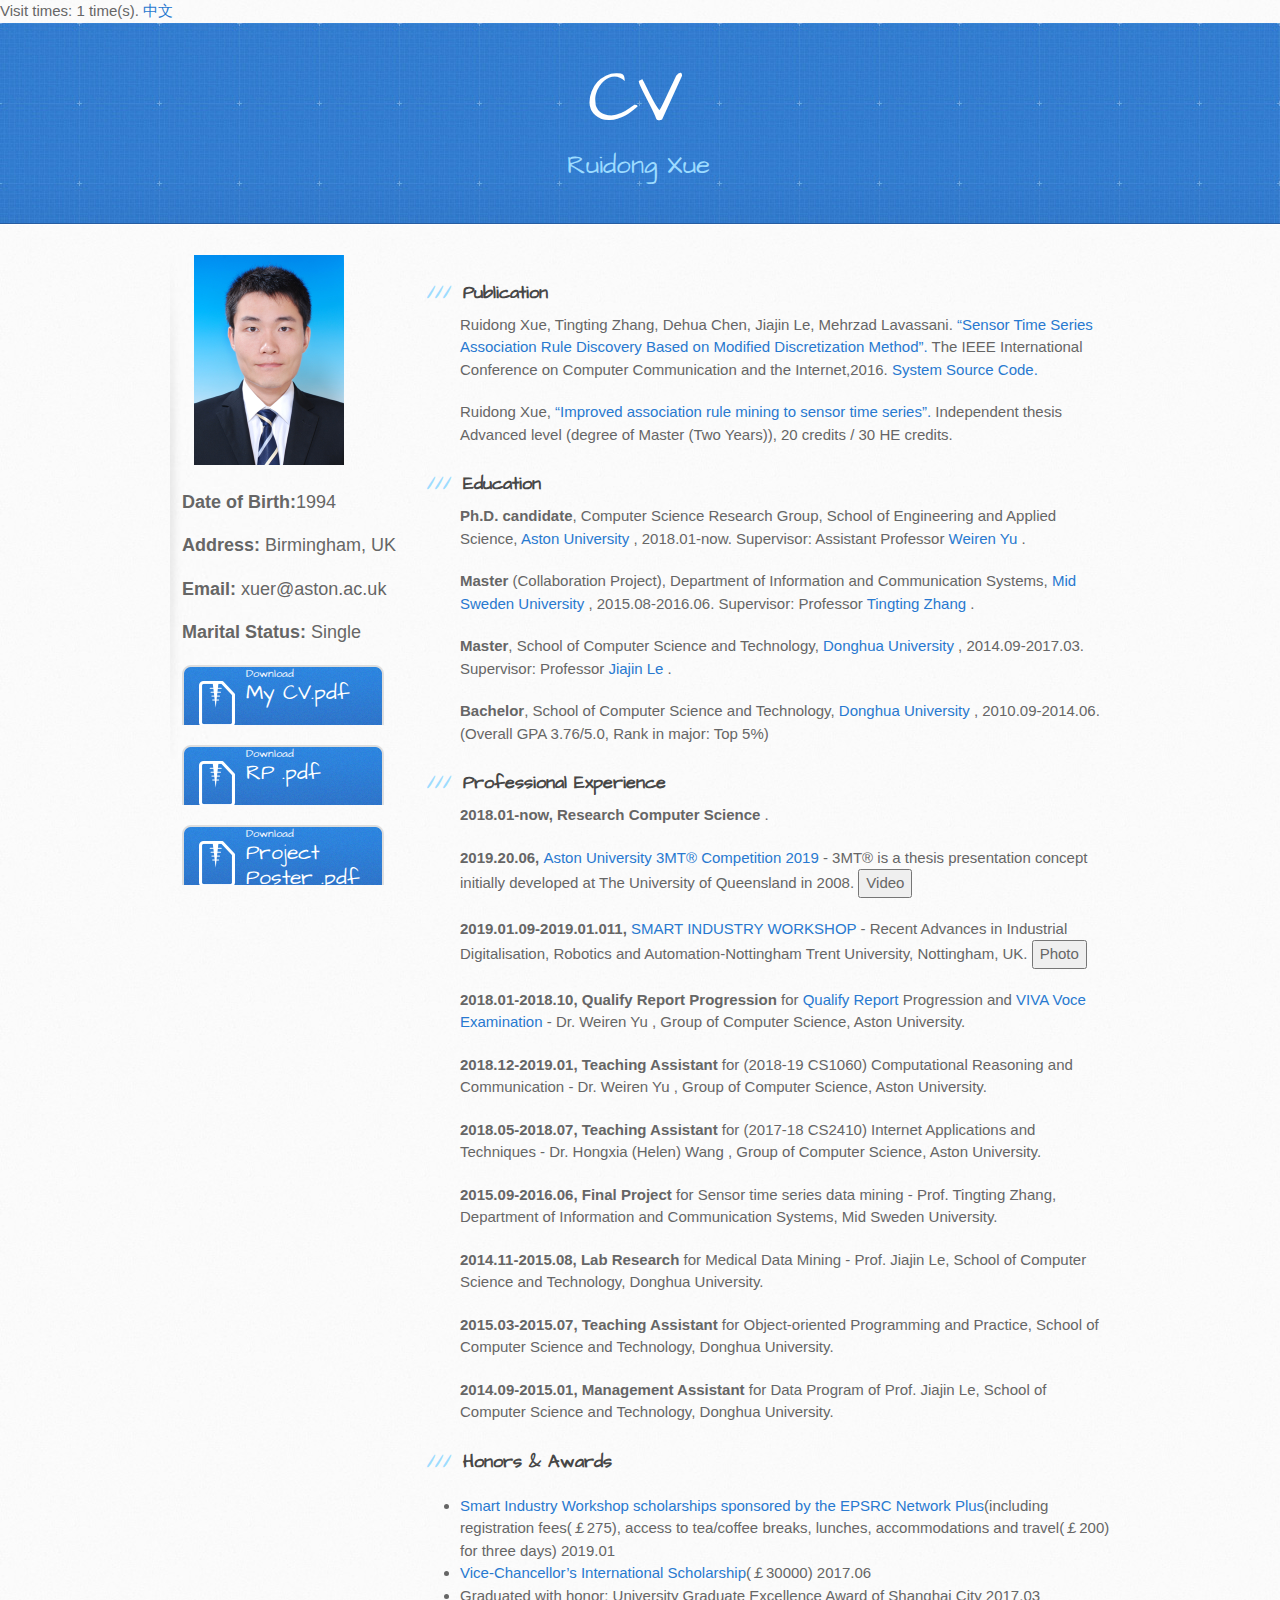
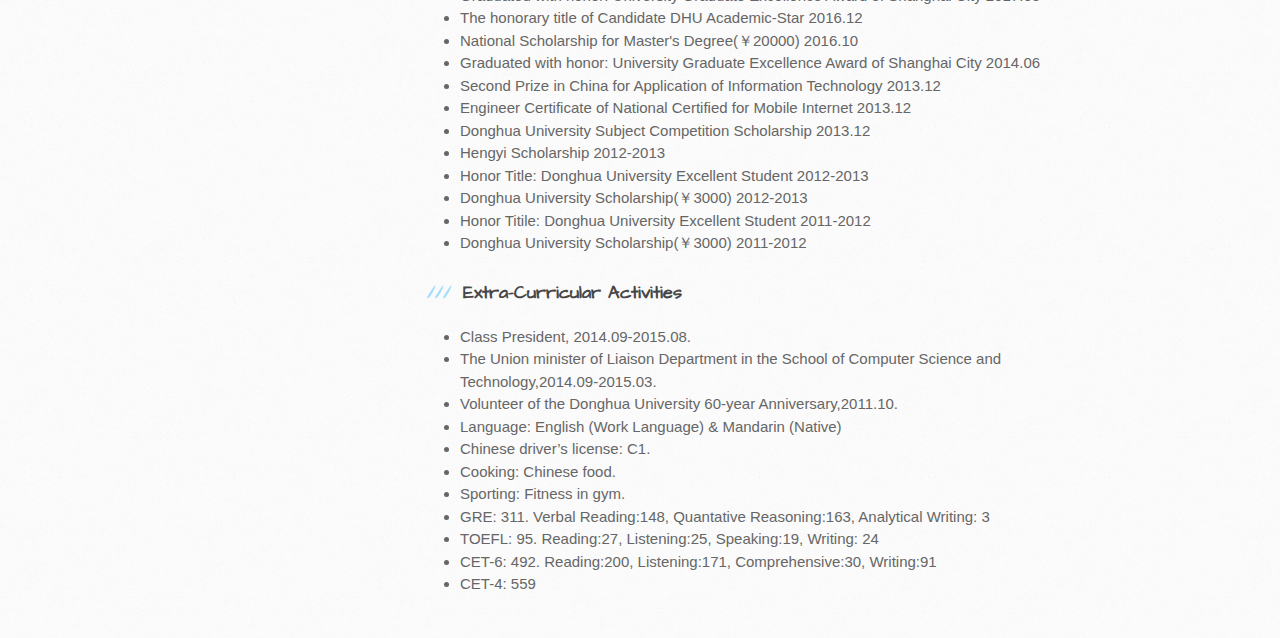
==== commit 451ca395: "Add video" ====
--- a/index.html
+++ b/index.html
@@ -213,7 +213,8 @@
                 <p>
                     <b>2019.20.06, <a href="https://www2.aston.ac.uk/study/postgraduate/research-programmes/three-minute-thesis/index">Aston University 3MT® Competition 2019</a></b> - 3MT® is a thesis presentation concept initially developed at The University of Queensland in 2008. <button onclick="myFunction1()">Video</button>
                     <div id="myDIV1" , style="display:none;">
-                        <a href=https://youtu.be/5wL4O994VR0">
+                        <iframe width="420" height="315"
+                                src="https://youtu.be/5wL4O994VR0"></iframe>
                     </div>
                     <!-- <li>&nbsp;&nbsp;&nbsp;&nbsp;Data mining to the examination and
                     diagnostic testing data.</li> -->
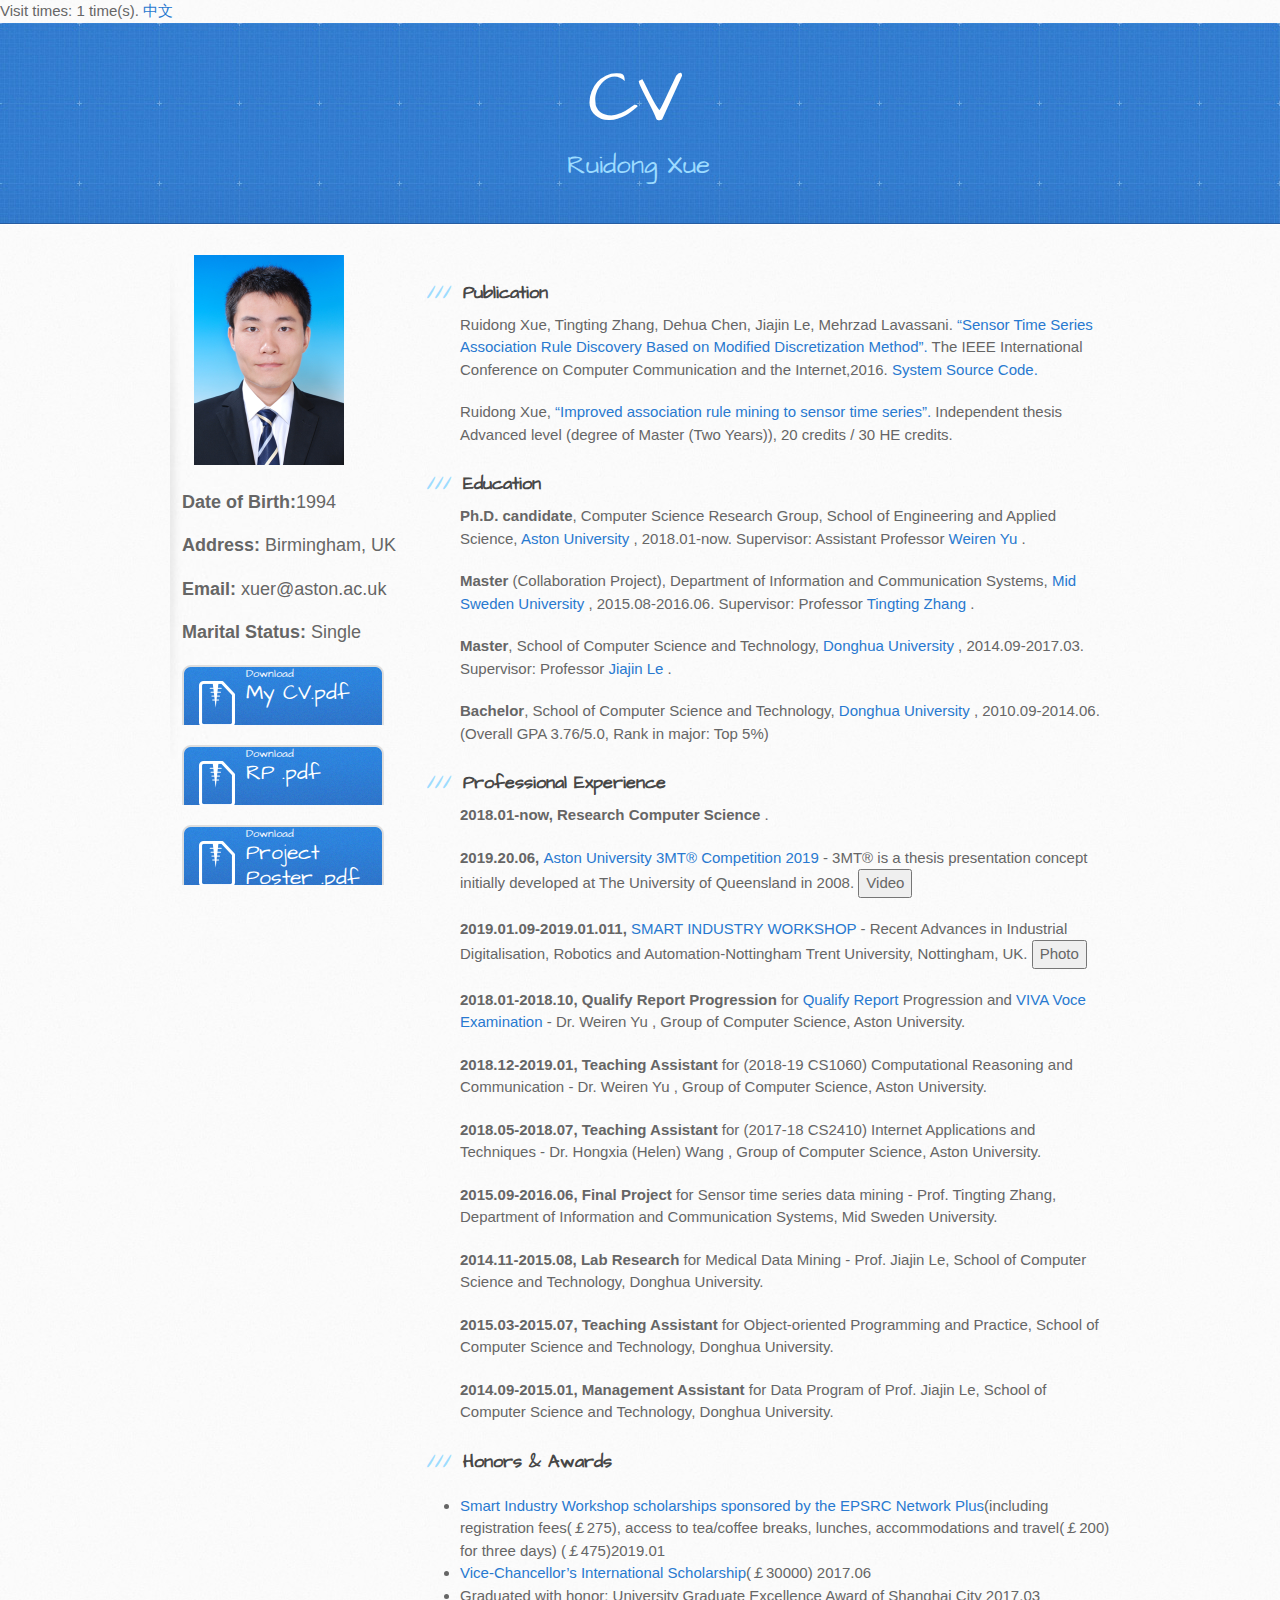
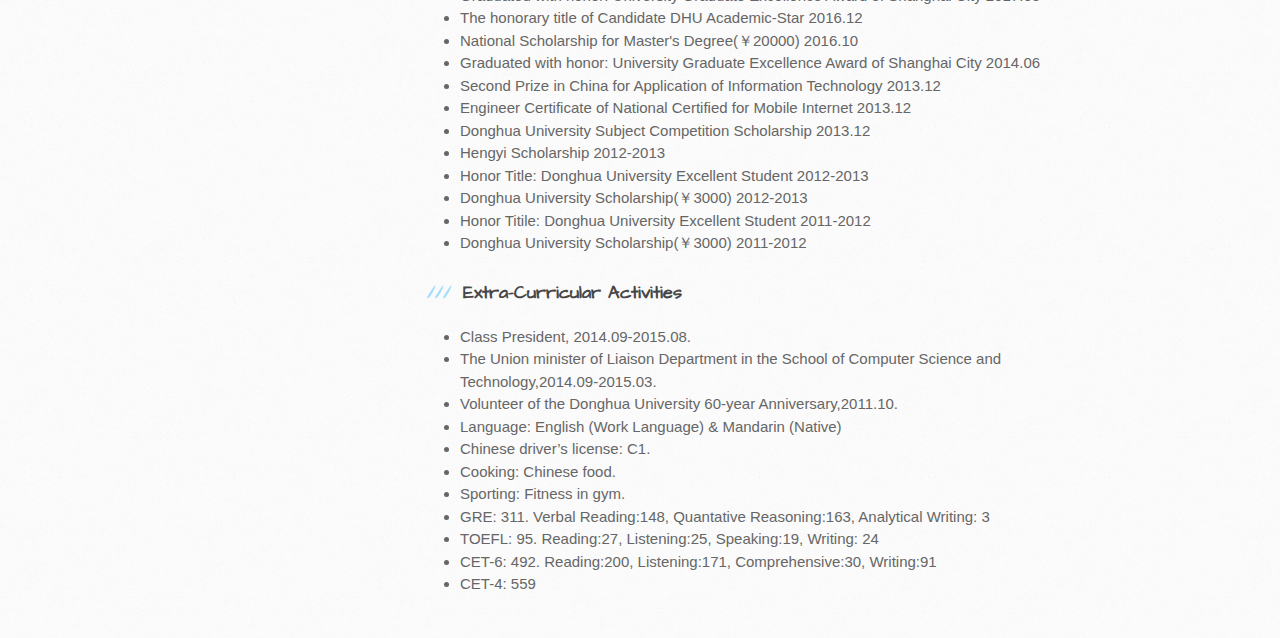
==== commit 2d292d4b: "Change Nottingham fee 275 - 475" ====
--- a/index.html
+++ b/index.html
@@ -213,8 +213,7 @@
                 <p>
                     <b>2019.20.06, <a href="https://www2.aston.ac.uk/study/postgraduate/research-programmes/three-minute-thesis/index">Aston University 3MT® Competition 2019</a></b> - 3MT® is a thesis presentation concept initially developed at The University of Queensland in 2008. <button onclick="myFunction1()">Video</button>
                     <div id="myDIV1" , style="display:none;">
-                        <iframe width="420" height="315"
-                                src="https://youtu.be/5wL4O994VR0"></iframe>
+                        <iframe width="560" height="315" src="https://www.youtube.com/embed/5wL4O994VR0" frameborder="0" allow="accelerometer; autoplay; encrypted-media; gyroscope; picture-in-picture" allowfullscreen></iframe>
                     </div>
                     <!-- <li>&nbsp;&nbsp;&nbsp;&nbsp;Data mining to the examination and
                     diagnostic testing data.</li> -->
@@ -291,7 +290,7 @@
                     Awards
                 </h3>
                 <p>
-                    <li> <a href="http://smartindustry4.uk/?page_id=325/">Smart Industry Workshop scholarships sponsored by the EPSRC Network Plus</a>(including registration fees(￡275), access to tea/coffee breaks, lunches,  accommodations and travel(￡200) for three days)&nbsp;2019.01</li>
+                    <li> <a href="http://smartindustry4.uk/?page_id=325/">Smart Industry Workshop scholarships sponsored by the EPSRC Network Plus</a>(including registration fees(￡275), access to tea/coffee breaks, lunches,  accommodations and travel(￡200) for three days)&nbsp;(￡475)2019.01</li>
                     <li> <a href="http://www.aston.ac.uk/scholarships/phd-studentships-and-scholarships/anniversary-prize-researchers/">Vice-Chancellor’s International Scholarship</a>(￡30000)&nbsp;2017.06</li>
                     <li>Graduated with honor: University Graduate Excellence Award of Shanghai City 2017.03</li>
                     <li>
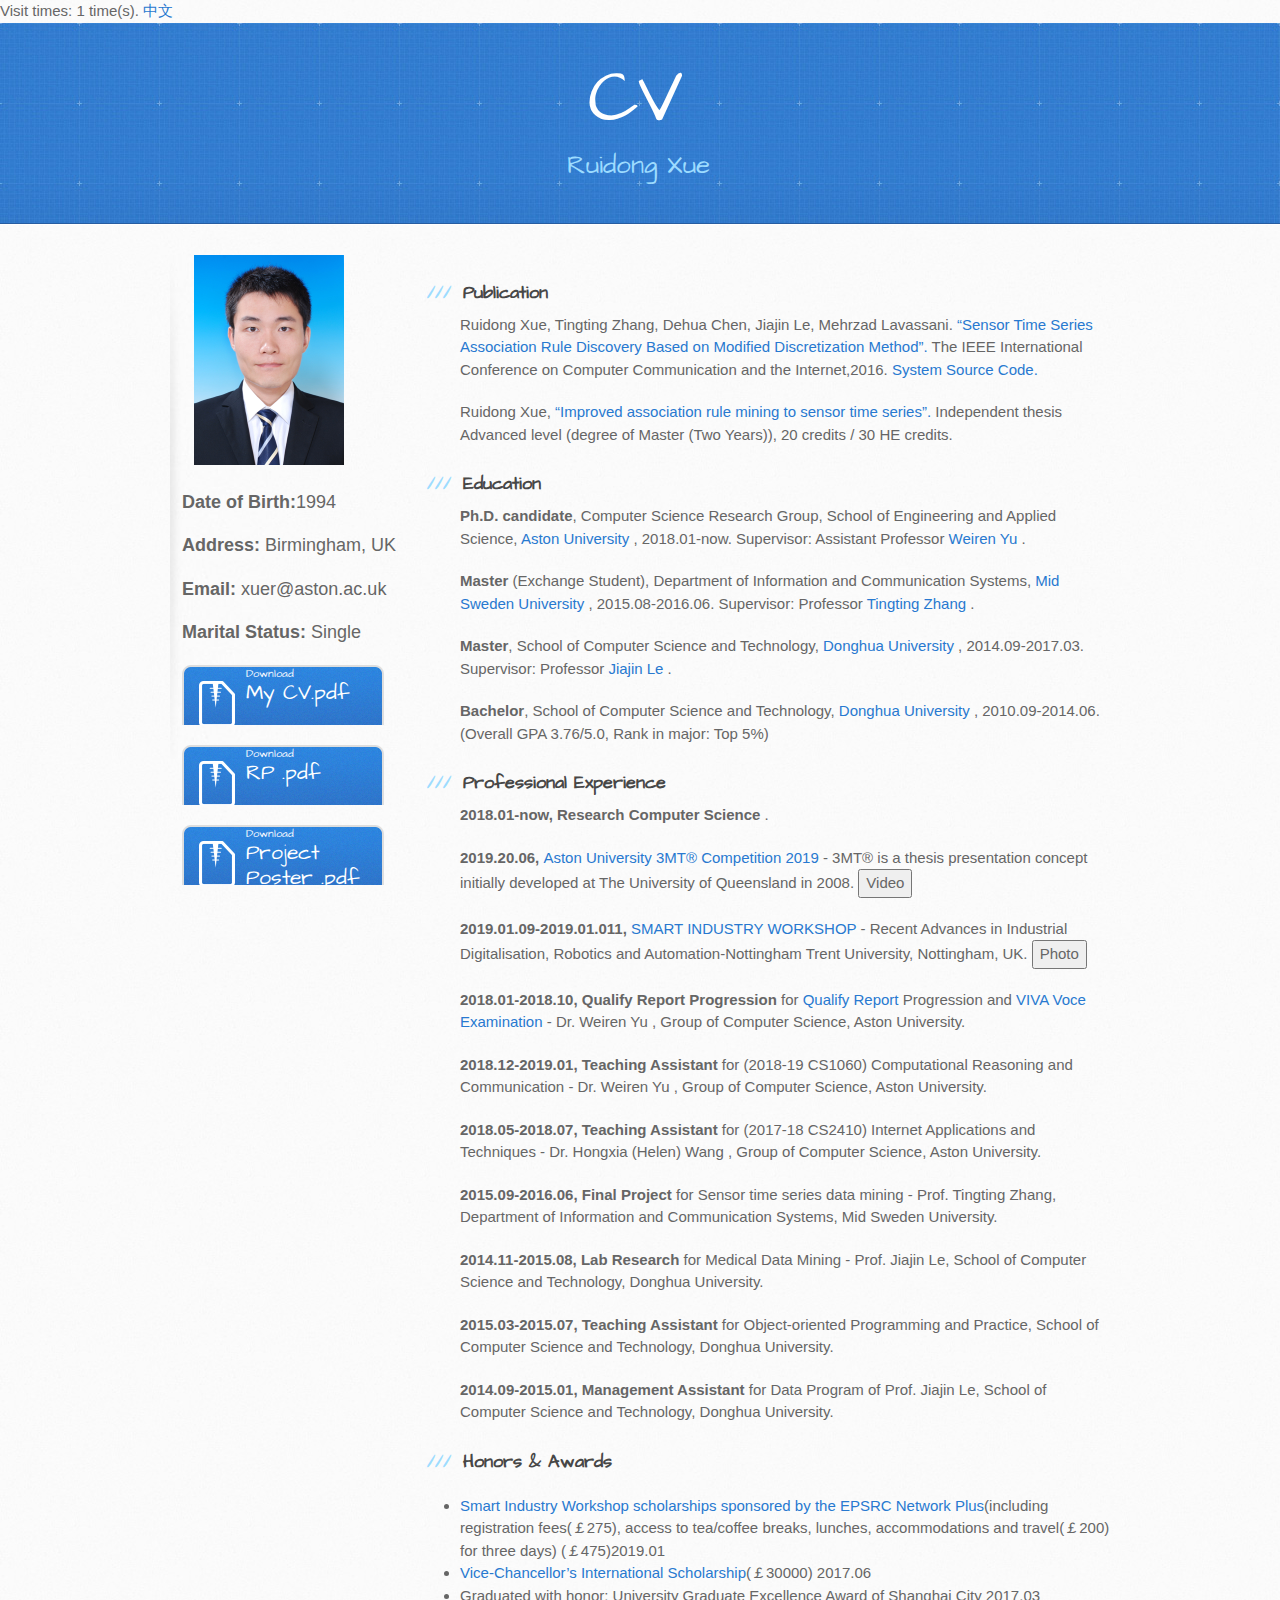
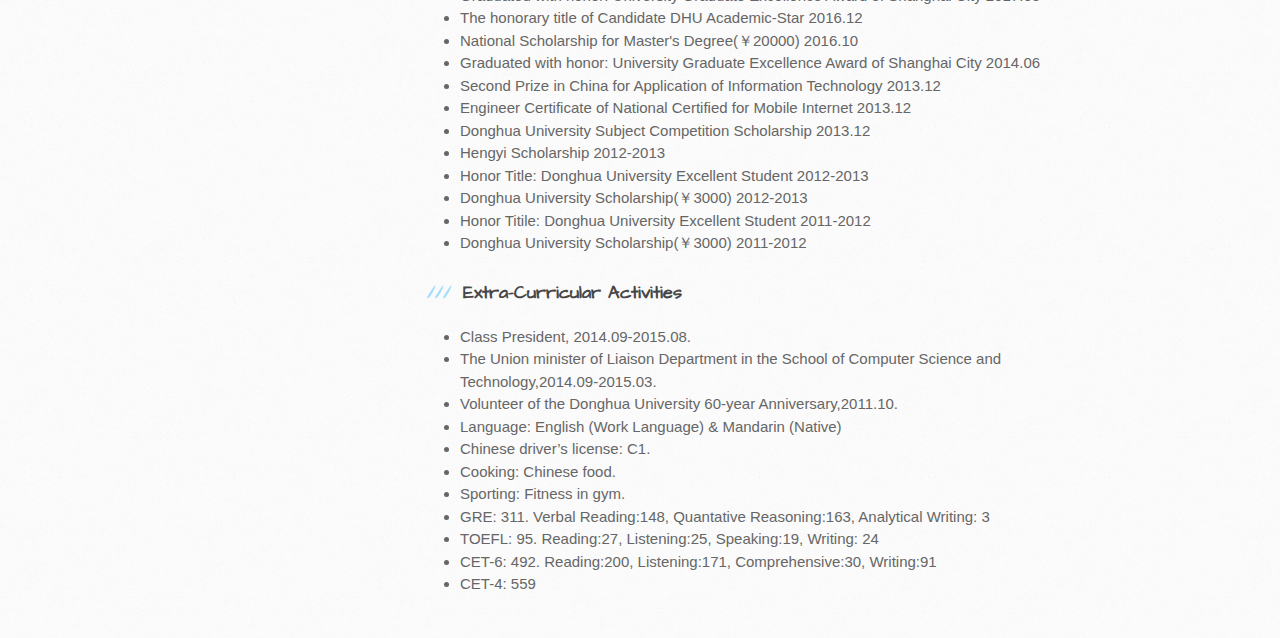
==== commit 44989a43: "Change to exchange student" ====
--- a/index.html
+++ b/index.html
@@ -179,7 +179,7 @@
                 </p>
 
                 <p>
-                    <b>Master</b> (Collaboration Project), Department of Information and
+                    <b>Master</b> (Exchange Student), Department of Information and
                     Communication Systems,<a href="https://www.miun.se/en/"> Mid Sweden University </a>, 2015.08-2016.06. Supervisor: Professor<a href="https://www.miun.se/en/personnel/tingtingzhang/"> Tingting Zhang </a>.
                 </p>
                 <p>
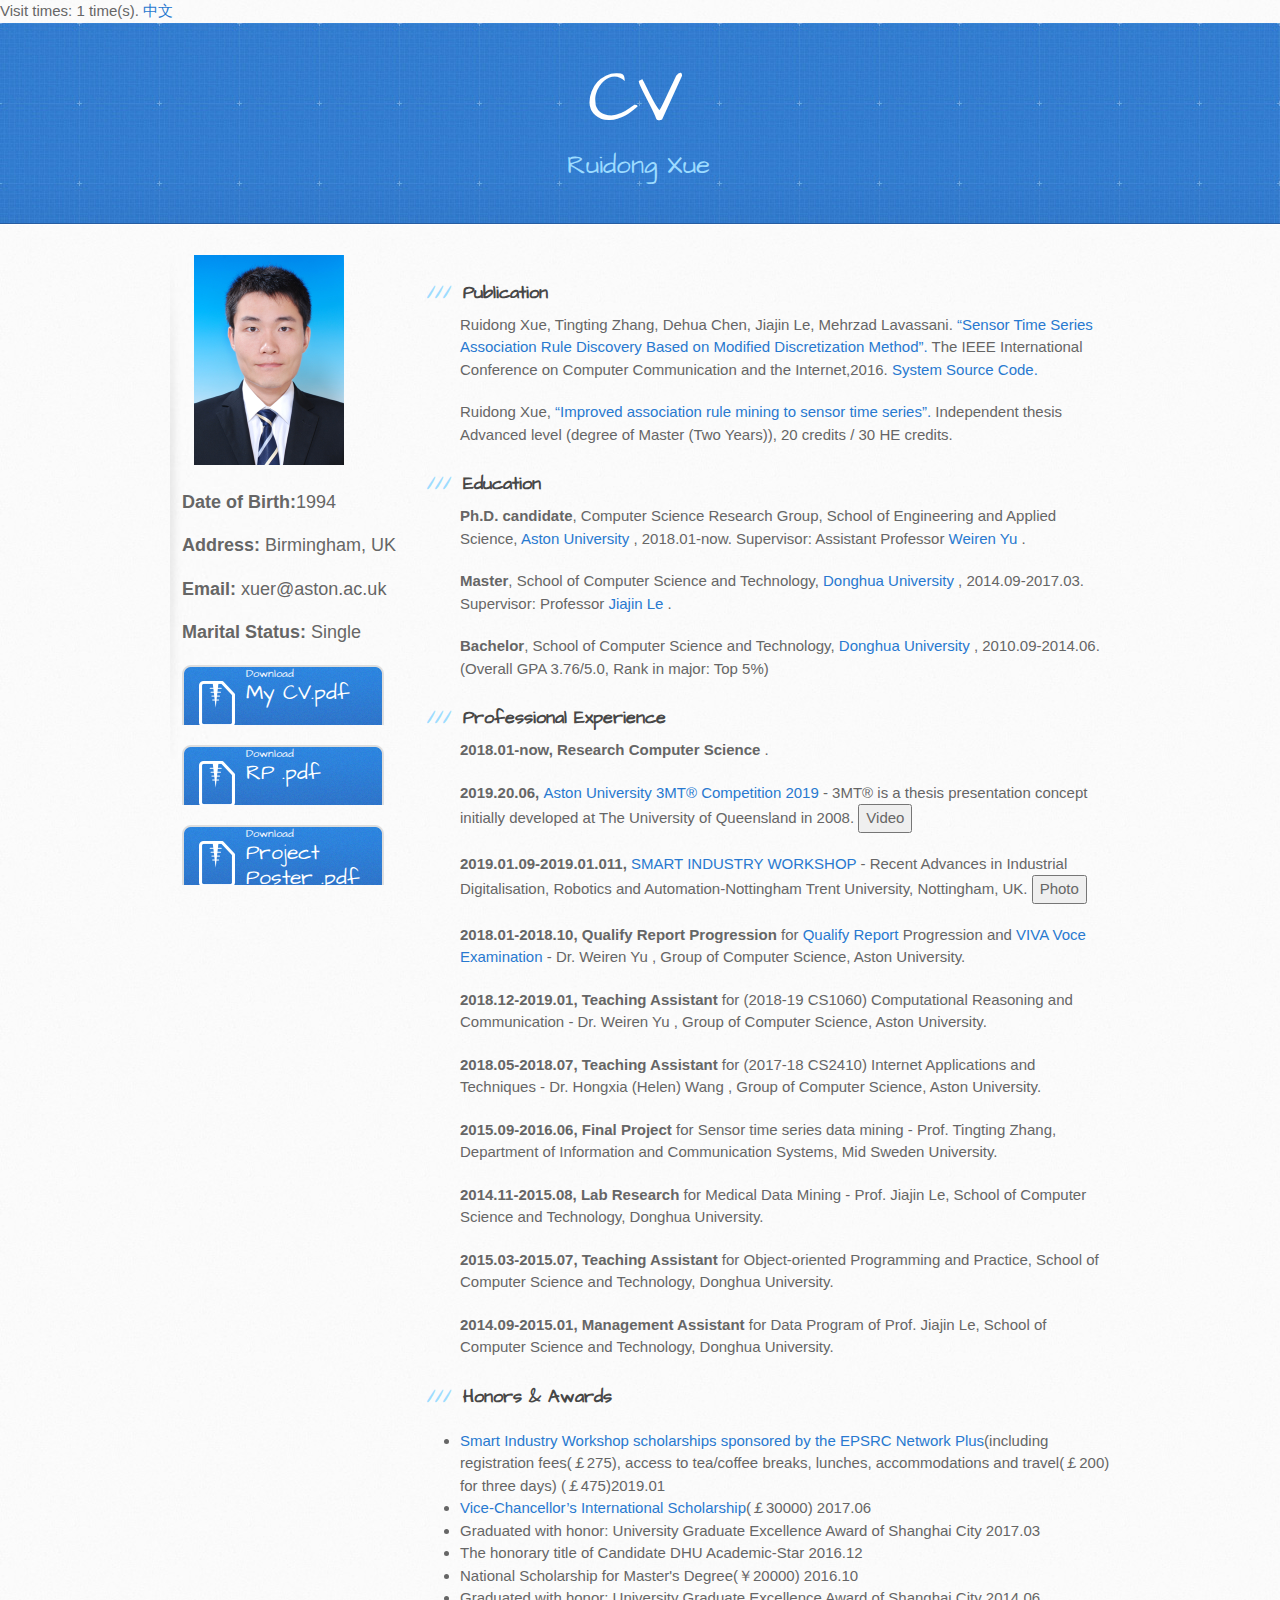
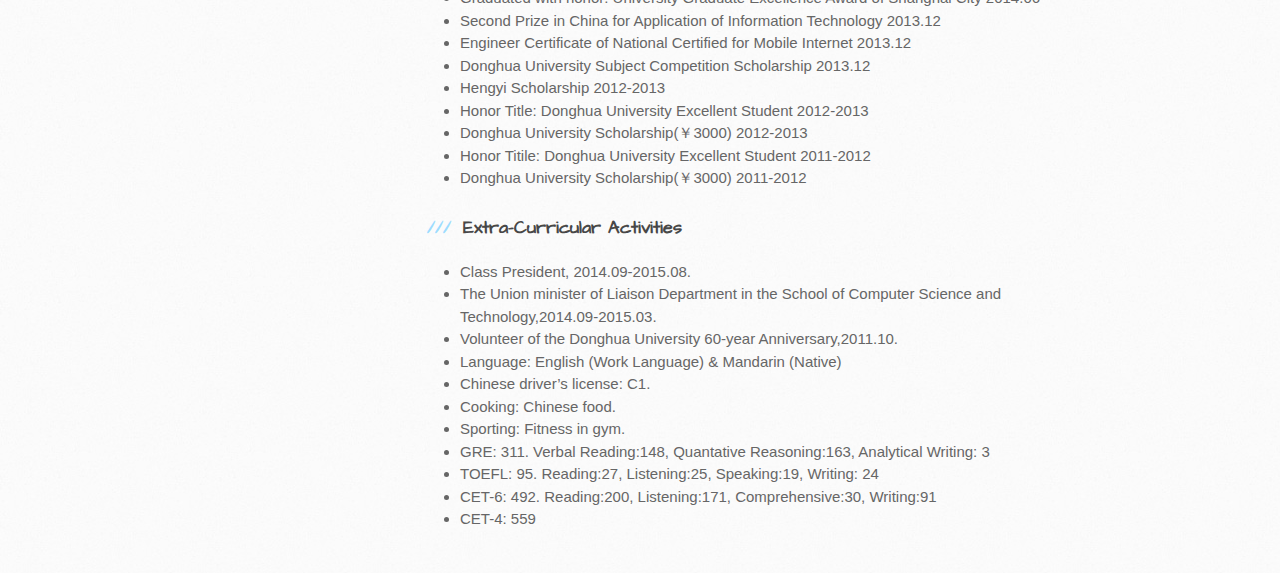
==== commit 89f411dd: "Change single to wait work" ====
--- a/index.html
+++ b/index.html
@@ -178,10 +178,10 @@
                     of Engineering and Applied Science, <a href="http://www.aston.ac.uk/">Aston University </a>, 2018.01-now. Supervisor: Assistant Professor<a href="http://www.aston.ac.uk/eas/staff/a-z/dr-weiren-yu/"> Weiren Yu </a>.
                 </p>
 
-                <p>
-                    <b>Master</b> (Exchange Student), Department of Information and
-                    Communication Systems,<a href="https://www.miun.se/en/"> Mid Sweden University </a>, 2015.08-2016.06. Supervisor: Professor<a href="https://www.miun.se/en/personnel/tingtingzhang/"> Tingting Zhang </a>.
-                </p>
+                <!--<p>
+        <b>Master</b> (Exchange Student), Department of Information and
+        Communication Systems,<a href="https://www.miun.se/en/"> Mid Sweden University </a>, 2015.08-2016.06. Supervisor: Professor<a href="https://www.miun.se/en/personnel/tingtingzhang/"> Tingting Zhang </a>.
+    </p>-->
                 <p>
                     <b>Master</b>, School of Computer Science and Technology, <a href="http://english.dhu.edu.cn/">
                         Donghua
@@ -207,7 +207,7 @@
                 <p>
                     <b>2018.01-now, Research Computer Science</b> .
                     <!--<li>&nbsp;&nbsp;&nbsp;&nbsp;Temporal association rule mining to
-                    time series.</li>  -->
+        time series.</li>  -->
                 </p>
 
                 <p>
@@ -216,7 +216,7 @@
                         <iframe width="560" height="315" src="https://www.youtube.com/embed/5wL4O994VR0" frameborder="0" allow="accelerometer; autoplay; encrypted-media; gyroscope; picture-in-picture" allowfullscreen></iframe>
                     </div>
                     <!-- <li>&nbsp;&nbsp;&nbsp;&nbsp;Data mining to the examination and
-                    diagnostic testing data.</li> -->
+        diagnostic testing data.</li> -->
                 </p>
 
                 <p>
@@ -226,28 +226,28 @@
                         <img id="Trent" src="images/Trent.jpg" alt="None picture">
                     </div>
                     <!-- <li>&nbsp;&nbsp;&nbsp;&nbsp;Data mining to the examination and
-                    diagnostic testing data.</li> -->
+        diagnostic testing data.</li> -->
                 </p>
 
                 <p>
                     <b>2018.01-2018.10, Qualify Report Progression</b> for <a href="https://github.com/gite360/RuidongXue/blob/master/images/180706LiteratureReview.pdf">Qualify Report</a> Progression and <a href="https://github.com/gite360/RuidongXue/blob/master/images/181016QR.pdf">VIVA Voce Examination</a> - Dr. Weiren Yu
                     , Group of Computer Science, Aston University.
                     <!-- <li>&nbsp;&nbsp;&nbsp;&nbsp;Data mining to the examination and
-                    diagnostic testing data.</li> -->
+        diagnostic testing data.</li> -->
                 </p>
 
                 <p>
                     <b>2018.12-2019.01, Teaching Assistant</b> for (2018-19 CS1060) Computational Reasoning and Communication - Dr. Weiren Yu
                     , Group of Computer Science, Aston University.
                     <!-- <li>&nbsp;&nbsp;&nbsp;&nbsp;Data mining to the examination and
-                    diagnostic testing data.</li> -->
+        diagnostic testing data.</li> -->
                 </p>
 
                 <p>
                     <b>2018.05-2018.07, Teaching Assistant</b> for (2017-18 CS2410) Internet Applications and Techniques - Dr. Hongxia (Helen) Wang
                     , Group of Computer Science, Aston University.
                     <!-- <li>&nbsp;&nbsp;&nbsp;&nbsp;Data mining to the examination and
-                    diagnostic testing data.</li> -->
+        diagnostic testing data.</li> -->
                 </p>
 
 
@@ -256,7 +256,7 @@
                     mining - Prof. Tingting Zhang, Department of Information and
                     Communication Systems, Mid Sweden University.
                     <!--<li>&nbsp;&nbsp;&nbsp;&nbsp;Temporal association rule mining to
-                    time series.</li>  -->
+        time series.</li>  -->
                 </p>
 
                 <p>
@@ -264,7 +264,7 @@
                     Jiajin Le, School of Computer Science and Technology, Donghua
                     University.
                     <!-- <li>&nbsp;&nbsp;&nbsp;&nbsp;Data mining to the examination and
-                    diagnostic testing data.</li> -->
+        diagnostic testing data.</li> -->
                 </p>
 
                 <p>
@@ -272,15 +272,15 @@
                     Programming and Practice, School of Computer Science and
                     Technology, Donghua University.
                     <!--<li>&nbsp;&nbsp;&nbsp;&nbsp;Grade assignments and exams.</li>
-                    <li>&nbsp;&nbsp;&nbsp;&nbsp;Help undergraduate finish the
-                        experiment.</li>  -->
+        <li>&nbsp;&nbsp;&nbsp;&nbsp;Help undergraduate finish the
+            experiment.</li>  -->
                 </p>
                 <p>
                     <b>2014.09-2015.01, Management Assistant</b> for Data Program of
                     Prof. Jiajin Le, School of Computer Science and Technology, Donghua
                     University.
                     <!--<li>&nbsp;&nbsp;&nbsp;&nbsp;Manage the servers of the every
-                    laboratory.</li>  -->
+        laboratory.</li>  -->
                 </p>
                 <h3>
                     <a id="authors-and-contributors" class="anchor"
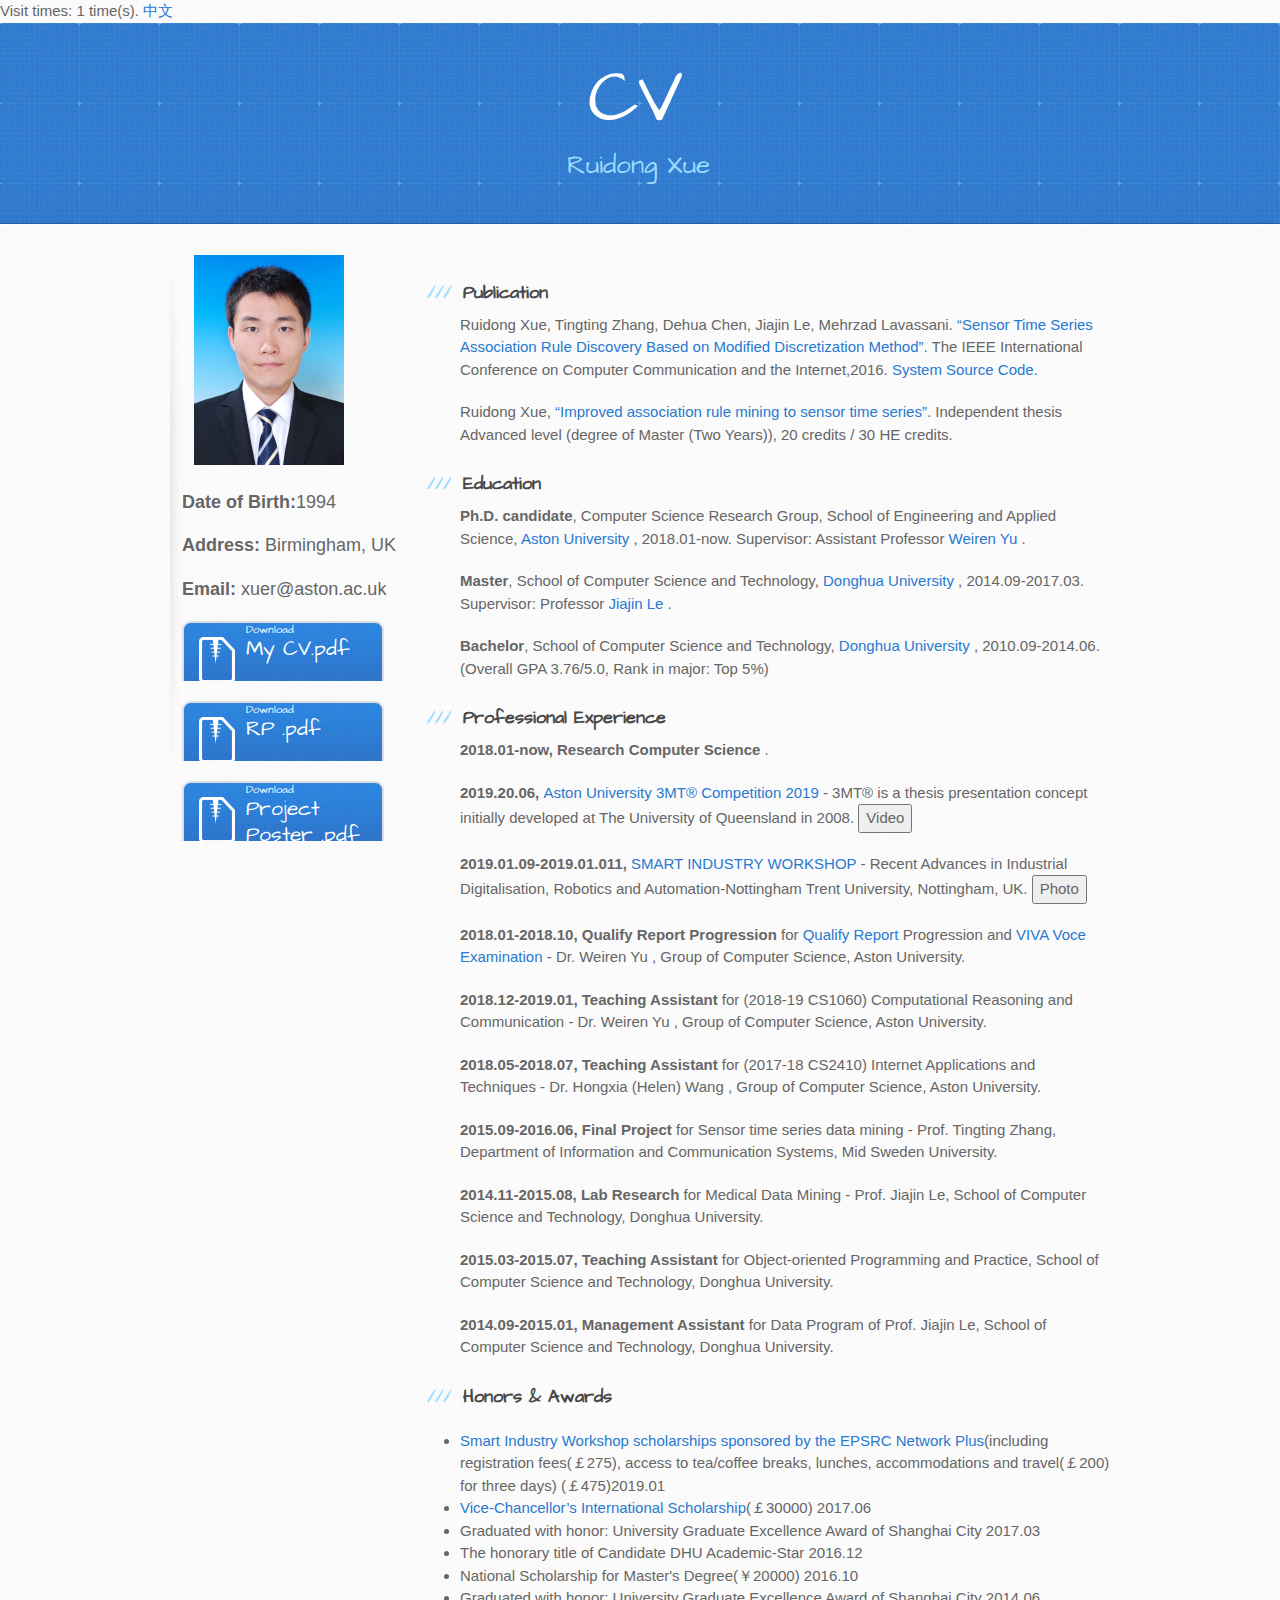
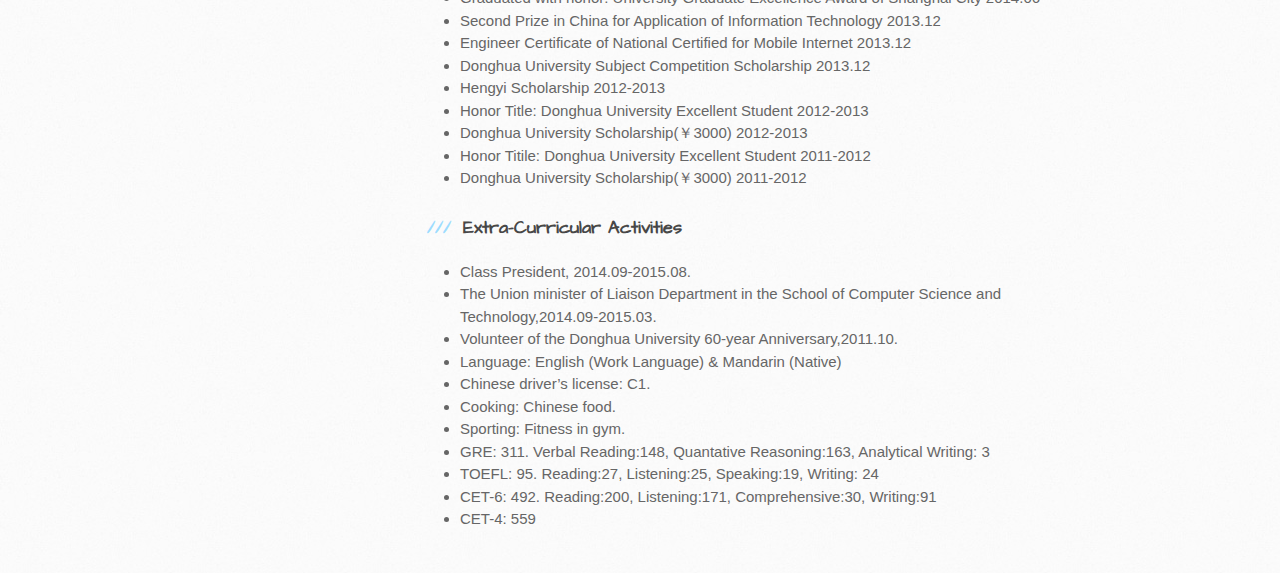
==== commit 167896be: "Delete Marry status" ====
--- a/index.html
+++ b/index.html
@@ -118,9 +118,9 @@
                 <p>
                     <b>Email:</b> xuer@aston.ac.uk
                 </p>
-                <p>
+                <!--<p>
                     <b>Marital Status:</b> Single
-                </p>
+                </p>-->
                 <a href="https://github.com/gite360/RuidongXue/blob/master/images/CV190424.pdf"
                    class="button">
                     <small>Download</small> My CV.pdf
@@ -139,24 +139,24 @@
                 <script type="text/javascript" id="clustrmaps" src="//cdn.clustrmaps.com/map_v2.js?d=7CEjah7rk0bN7-ol3DjK1krnE-4fGcTrRM-ScFHjw6A&cl=ffffff&w=a"></script>
 
             </aside>
-            <section id="main-content">
-                <h3>
-                    <a id="welcome-to-github-pages" class="anchor"
-                       href="#welcome-to-github-pages" aria-hidden="true">
-                        <span aria-hidden="true" class="octicon octicon-link"></span>
-                    </a>Publication
-                </h3>
-
-                <p>
-                    Ruidong Xue, Tingting Zhang, Dehua Chen, Jiajin Le, Mehrzad
-                    Lavassani.<!-- <a href="https://github.com/gite360/RuidongXue/blob/master/images/ICCCI_RuidongXue.pdf"> -->
-                    <a href="http://ieeexplore.ieee.org/document/7778907/">
-                        “Sensor Time Series Association Rule Discovery Based on Modified
-                        Discretization Method”.
-                    </a> The IEEE International Conference on
-                    Computer Communication and the Internet,2016. <a href="https://github.com/gite360/161005MIUNProject.git">
-                        System Source Code.
-                    </a>
+    <section id="main-content">
+        <h3>
+            <a id="welcome-to-github-pages" class="anchor"
+               href="#welcome-to-github-pages" aria-hidden="true">
+                <span aria-hidden="true" class="octicon octicon-link"></span>
+            </a>Publication
+        </h3>
+
+        <p>
+            Ruidong Xue, Tingting Zhang, Dehua Chen, Jiajin Le, Mehrzad
+            Lavassani.<!-- <a href="https://github.com/gite360/RuidongXue/blob/master/images/ICCCI_RuidongXue.pdf"> -->
+                <a href="http://ieeexplore.ieee.org/document/7778907/">
+                    “Sensor Time Series Association Rule Discovery Based on Modified
+                    Discretization Method”.
+                </a> The IEEE International Conference on
+                Computer Communication and the Internet,2016. <a href="https://github.com/gite360/161005MIUNProject.git">
+                    System Source Code.
+                </a>
                 </p>
 
                 <p>
@@ -361,10 +361,10 @@
                     <li>CET-6: 492. Reading:200, Listening:171, Comprehensive:30, Writing:91</li>
                     <li>CET-4: 559</li>
                 </p>
-            </section>
-
-
-        </div>
+                </section>
+
+
+</div>
     </div>
 
 
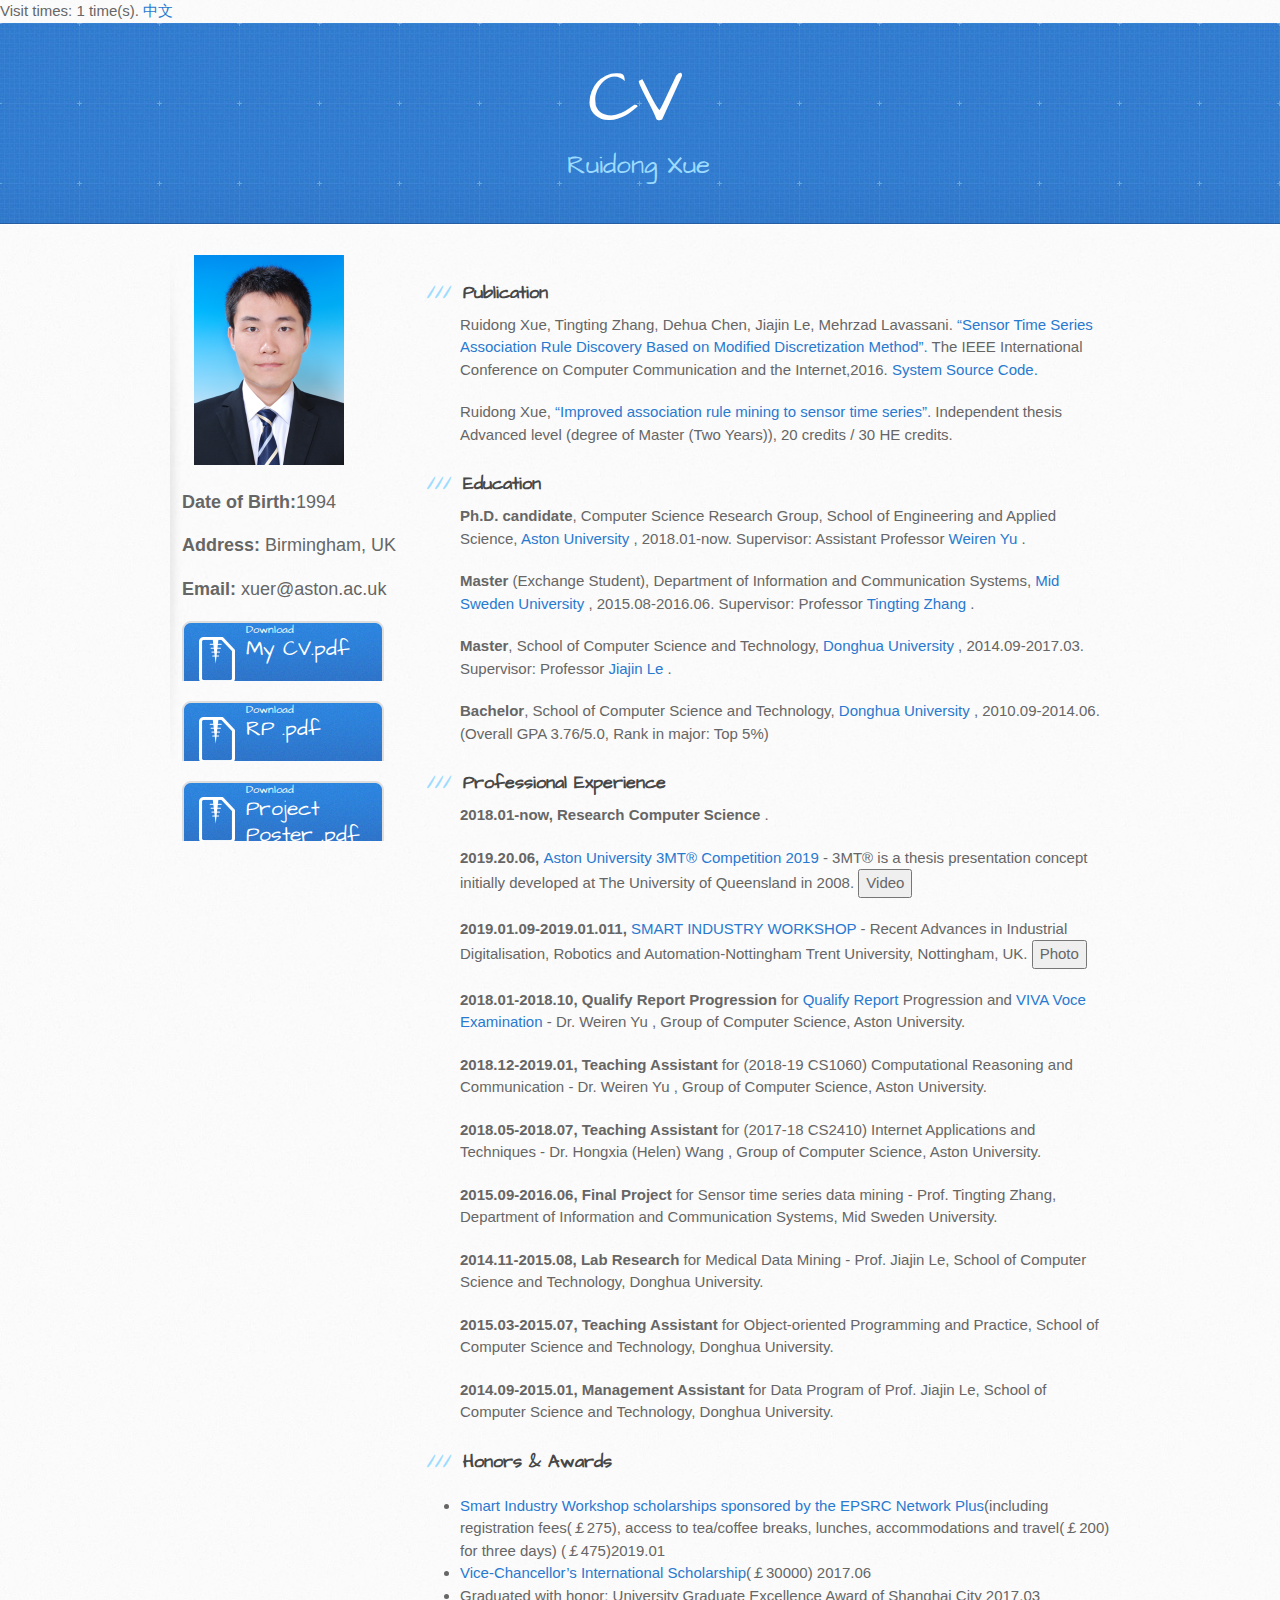
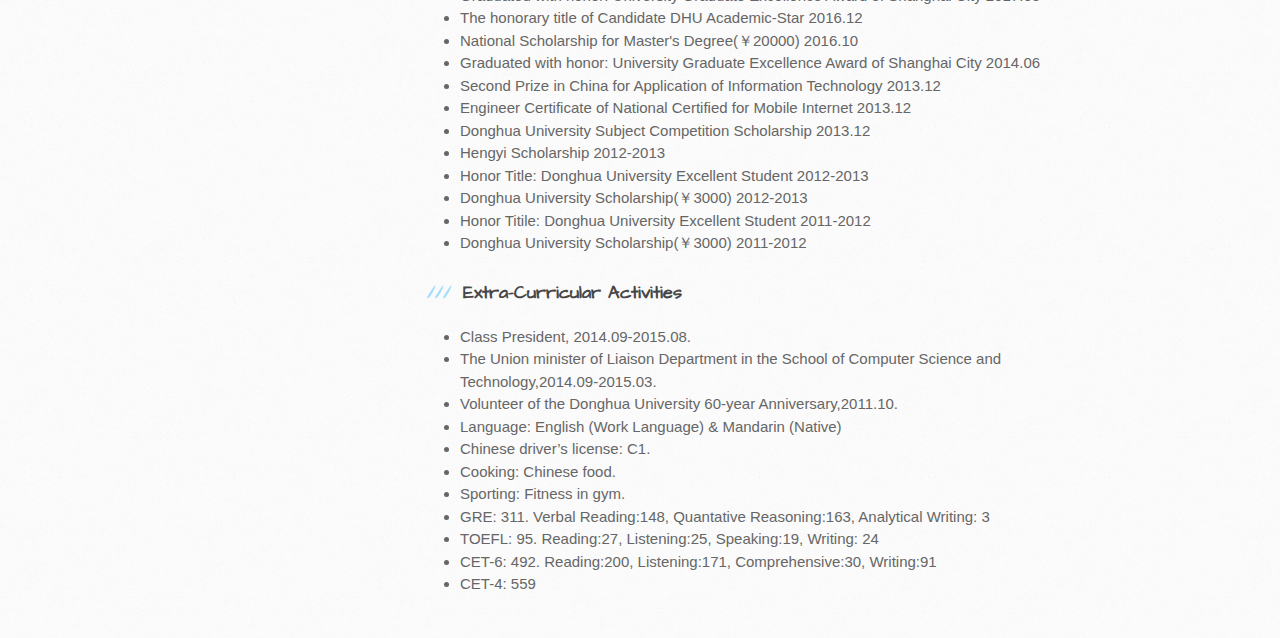
==== commit 73e4b83a: "Update" ====
--- a/index.html
+++ b/index.html
@@ -56,7 +56,7 @@
         <script src="//html5shiv.googlecode.com/svn/trunk/html5.js"></script>
         <![endif]-->
 
-    <title>Ruidongxue by gite360</title>
+    <title>Ruidong Xue</title>
 
 </head>
 
@@ -139,24 +139,24 @@
                 <script type="text/javascript" id="clustrmaps" src="//cdn.clustrmaps.com/map_v2.js?d=7CEjah7rk0bN7-ol3DjK1krnE-4fGcTrRM-ScFHjw6A&cl=ffffff&w=a"></script>
 
             </aside>
-    <section id="main-content">
-        <h3>
-            <a id="welcome-to-github-pages" class="anchor"
-               href="#welcome-to-github-pages" aria-hidden="true">
-                <span aria-hidden="true" class="octicon octicon-link"></span>
-            </a>Publication
-        </h3>
-
-        <p>
-            Ruidong Xue, Tingting Zhang, Dehua Chen, Jiajin Le, Mehrzad
-            Lavassani.<!-- <a href="https://github.com/gite360/RuidongXue/blob/master/images/ICCCI_RuidongXue.pdf"> -->
-                <a href="http://ieeexplore.ieee.org/document/7778907/">
-                    “Sensor Time Series Association Rule Discovery Based on Modified
-                    Discretization Method”.
-                </a> The IEEE International Conference on
-                Computer Communication and the Internet,2016. <a href="https://github.com/gite360/161005MIUNProject.git">
-                    System Source Code.
-                </a>
+            <section id="main-content">
+                <h3>
+                    <a id="welcome-to-github-pages" class="anchor"
+                       href="#welcome-to-github-pages" aria-hidden="true">
+                        <span aria-hidden="true" class="octicon octicon-link"></span>
+                    </a>Publication
+                </h3>
+
+                <p>
+                    Ruidong Xue, Tingting Zhang, Dehua Chen, Jiajin Le, Mehrzad
+                    Lavassani.<!-- <a href="https://github.com/gite360/RuidongXue/blob/master/images/ICCCI_RuidongXue.pdf"> -->
+                    <a href="http://ieeexplore.ieee.org/document/7778907/">
+                        “Sensor Time Series Association Rule Discovery Based on Modified
+                        Discretization Method”.
+                    </a> The IEEE International Conference on
+                    Computer Communication and the Internet,2016. <a href="https://github.com/gite360/161005MIUNProject.git">
+                        System Source Code.
+                    </a>
                 </p>
 
                 <p>
@@ -178,10 +178,9 @@
                     of Engineering and Applied Science, <a href="http://www.aston.ac.uk/">Aston University </a>, 2018.01-now. Supervisor: Assistant Professor<a href="http://www.aston.ac.uk/eas/staff/a-z/dr-weiren-yu/"> Weiren Yu </a>.
                 </p>
 
-                <!--<p>
-        <b>Master</b> (Exchange Student), Department of Information and
-        Communication Systems,<a href="https://www.miun.se/en/"> Mid Sweden University </a>, 2015.08-2016.06. Supervisor: Professor<a href="https://www.miun.se/en/personnel/tingtingzhang/"> Tingting Zhang </a>.
-    </p>-->
+                <p>
+                    <b>Master</b> (Exchange Student), Department of Information and Communication Systems, <a href="https://www.miun.se/en/"> Mid Sweden University </a>, 2015.08-2016.06. Supervisor: Professor<a href="https://www.miun.se/en/personnel/tingtingzhang/"> Tingting Zhang </a>.
+                </p>
                 <p>
                     <b>Master</b>, School of Computer Science and Technology, <a href="http://english.dhu.edu.cn/">
                         Donghua
@@ -207,7 +206,7 @@
                 <p>
                     <b>2018.01-now, Research Computer Science</b> .
                     <!--<li>&nbsp;&nbsp;&nbsp;&nbsp;Temporal association rule mining to
-        time series.</li>  -->
+                    time series.</li>  -->
                 </p>
 
                 <p>
@@ -216,7 +215,7 @@
                         <iframe width="560" height="315" src="https://www.youtube.com/embed/5wL4O994VR0" frameborder="0" allow="accelerometer; autoplay; encrypted-media; gyroscope; picture-in-picture" allowfullscreen></iframe>
                     </div>
                     <!-- <li>&nbsp;&nbsp;&nbsp;&nbsp;Data mining to the examination and
-        diagnostic testing data.</li> -->
+                    diagnostic testing data.</li> -->
                 </p>
 
                 <p>
@@ -226,28 +225,28 @@
                         <img id="Trent" src="images/Trent.jpg" alt="None picture">
                     </div>
                     <!-- <li>&nbsp;&nbsp;&nbsp;&nbsp;Data mining to the examination and
-        diagnostic testing data.</li> -->
+                    diagnostic testing data.</li> -->
                 </p>
 
                 <p>
                     <b>2018.01-2018.10, Qualify Report Progression</b> for <a href="https://github.com/gite360/RuidongXue/blob/master/images/180706LiteratureReview.pdf">Qualify Report</a> Progression and <a href="https://github.com/gite360/RuidongXue/blob/master/images/181016QR.pdf">VIVA Voce Examination</a> - Dr. Weiren Yu
                     , Group of Computer Science, Aston University.
                     <!-- <li>&nbsp;&nbsp;&nbsp;&nbsp;Data mining to the examination and
-        diagnostic testing data.</li> -->
+                    diagnostic testing data.</li> -->
                 </p>
 
                 <p>
                     <b>2018.12-2019.01, Teaching Assistant</b> for (2018-19 CS1060) Computational Reasoning and Communication - Dr. Weiren Yu
                     , Group of Computer Science, Aston University.
                     <!-- <li>&nbsp;&nbsp;&nbsp;&nbsp;Data mining to the examination and
-        diagnostic testing data.</li> -->
+                    diagnostic testing data.</li> -->
                 </p>
 
                 <p>
                     <b>2018.05-2018.07, Teaching Assistant</b> for (2017-18 CS2410) Internet Applications and Techniques - Dr. Hongxia (Helen) Wang
                     , Group of Computer Science, Aston University.
                     <!-- <li>&nbsp;&nbsp;&nbsp;&nbsp;Data mining to the examination and
-        diagnostic testing data.</li> -->
+                    diagnostic testing data.</li> -->
                 </p>
 
 
@@ -256,7 +255,7 @@
                     mining - Prof. Tingting Zhang, Department of Information and
                     Communication Systems, Mid Sweden University.
                     <!--<li>&nbsp;&nbsp;&nbsp;&nbsp;Temporal association rule mining to
-        time series.</li>  -->
+                    time series.</li>  -->
                 </p>
 
                 <p>
@@ -264,7 +263,7 @@
                     Jiajin Le, School of Computer Science and Technology, Donghua
                     University.
                     <!-- <li>&nbsp;&nbsp;&nbsp;&nbsp;Data mining to the examination and
-        diagnostic testing data.</li> -->
+                    diagnostic testing data.</li> -->
                 </p>
 
                 <p>
@@ -272,15 +271,15 @@
                     Programming and Practice, School of Computer Science and
                     Technology, Donghua University.
                     <!--<li>&nbsp;&nbsp;&nbsp;&nbsp;Grade assignments and exams.</li>
-        <li>&nbsp;&nbsp;&nbsp;&nbsp;Help undergraduate finish the
-            experiment.</li>  -->
+                    <li>&nbsp;&nbsp;&nbsp;&nbsp;Help undergraduate finish the
+                        experiment.</li>  -->
                 </p>
                 <p>
                     <b>2014.09-2015.01, Management Assistant</b> for Data Program of
                     Prof. Jiajin Le, School of Computer Science and Technology, Donghua
                     University.
                     <!--<li>&nbsp;&nbsp;&nbsp;&nbsp;Manage the servers of the every
-        laboratory.</li>  -->
+                    laboratory.</li>  -->
                 </p>
                 <h3>
                     <a id="authors-and-contributors" class="anchor"
@@ -361,10 +360,10 @@
                     <li>CET-6: 492. Reading:200, Listening:171, Comprehensive:30, Writing:91</li>
                     <li>CET-4: 559</li>
                 </p>
-                </section>
-
-
-</div>
+            </section>
+
+
+        </div>
     </div>
 
 
